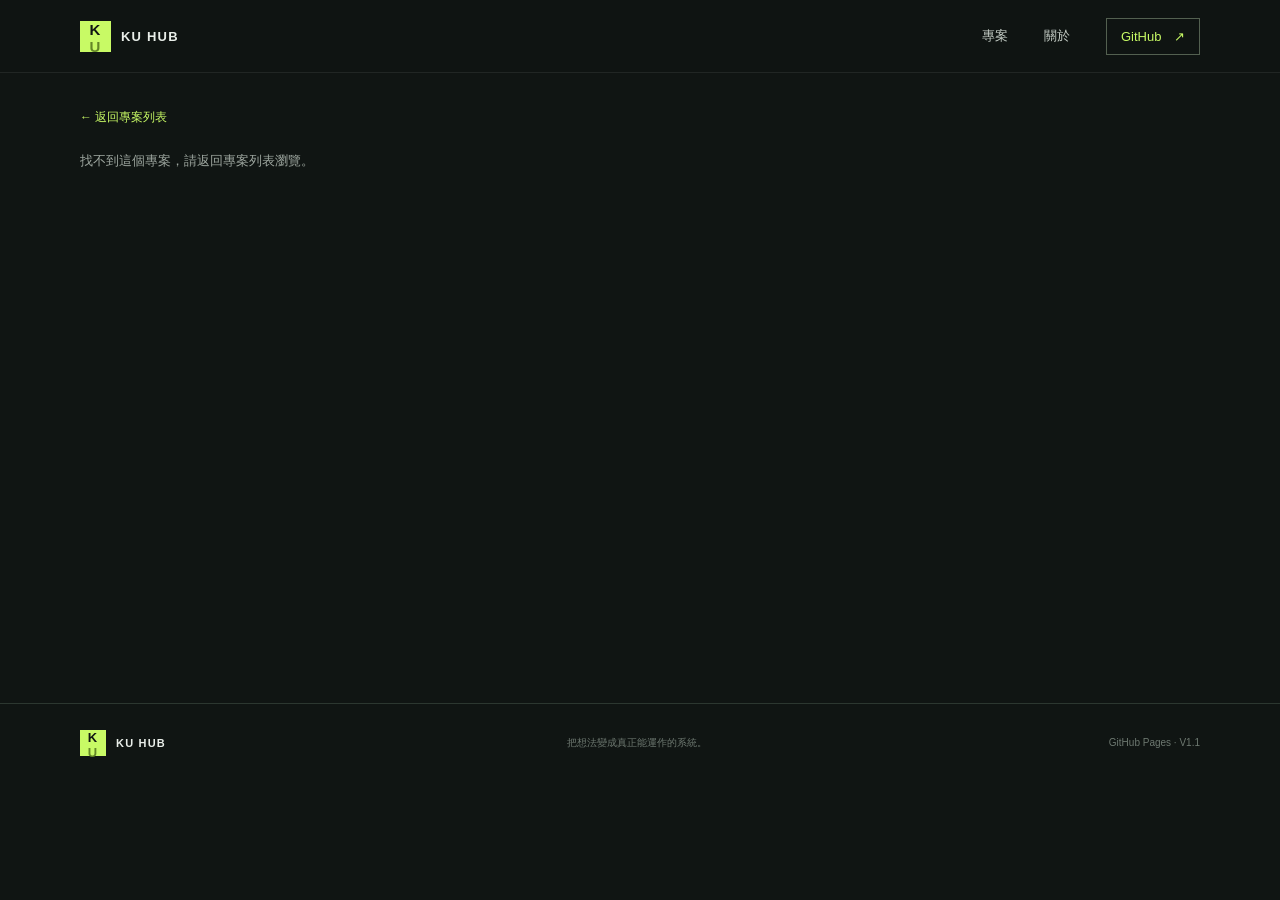
==== project.html @ f78fb747 "feat: KU-HUB V1.1 dynamic project portfolio Co-authored-by: Copilot <223556219+Copilot@users.noreply" ====
<!doctype html>
<html lang="zh-Hant">
  <head>
    <meta charset="utf-8">
    <meta name="viewport" content="width=device-width, initial-scale=1">
    <meta name="theme-color" content="#101513">
    <meta name="description" content="KU HUB 專案詳細介紹。">
    <meta property="og:type" content="website">
    <meta property="og:site_name" content="KU HUB">
    <meta property="og:title" content="專案介紹 — KU HUB">
    <meta property="og:description" content="KU HUB 專案詳細介紹。">
    <link rel="icon" href="./assets/icons/favicon.svg" type="image/svg+xml">
    <link rel="stylesheet" href="./style.css">
    <script src="./script.js" defer></script>
    <script type="module" src="./js/project-detail.js"></script>
    <title>專案介紹 — KU HUB</title>
  </head>
  <body>
    <a class="skip-link" href="#main">跳至主要內容</a>
    <header class="site-header">
      <div class="header-inner">
        <a class="brand" href="./" aria-label="KU HUB 首頁"><span class="brand-mark">K<span>U</span></span><span class="brand-name">KU HUB</span></a>
        <button class="menu-toggle" type="button" aria-label="開啟導覽選單" aria-expanded="false" aria-controls="site-nav"><span></span><span></span></button>
        <nav class="site-nav" id="site-nav" aria-label="主要導覽"><a href="./index.html#projects">專案</a><a href="./index.html#about">關於</a><a class="nav-contact" href="https://github.com/qsc556633123321-stack" target="_blank" rel="noopener noreferrer">GitHub <span aria-hidden="true">↗</span></a></nav>
      </div>
    </header>
    <main id="main" class="page-shell detail-main">
      <a class="detail-back" href="./index.html#projects">← 返回專案列表</a>
      <p class="load-state" id="detail-load-state" role="status" aria-live="polite">正在載入專案資料…</p>
      <article class="project-detail" id="project-detail" hidden></article>
    </main>
    <footer class="site-footer"><div class="page-shell footer-inner"><a class="brand" href="./"><span class="brand-mark">K<span>U</span></span><span class="brand-name">KU HUB</span></a><p>把想法變成真正能運作的系統。</p><span class="footer-copy">GitHub Pages · V1.1</span></div></footer>
  </body>
</html>
---- style.css ----
:root {
  color-scheme: dark;
  --ink: #e9eee9;
  --muted: #9da69f;
  --quiet: #6d7870;
  --base: #101513;
  --surface: #151c18;
  --line: #2c3730;
  --lime: #c8fa65;
  --coral: #ff765e;
  --mono: 'DM Mono', 'SFMono-Regular', Consolas, monospace;
  --display: 'Space Grotesk', 'Trebuchet MS', sans-serif;
}

* { box-sizing: border-box; }
html { scroll-behavior: smooth; scroll-padding-top: 84px; }
body { margin: 0; background: var(--base); color: var(--ink); font-family: var(--display); -webkit-font-smoothing: antialiased; }
a { color: inherit; text-decoration: none; }
button { font: inherit; }
.page-shell, .header-inner { width: min(1120px, calc(100% - 64px)); margin-inline: auto; }
.skip-link { position: absolute; z-index: 20; top: 10px; left: 10px; padding: 10px 14px; transform: translateY(-160%); background: var(--lime); color: var(--base); }
.skip-link:focus { transform: translateY(0); }
.site-header { position: sticky; z-index: 10; top: 0; border-bottom: 1px solid rgb(233 238 233 / 8%); background: rgb(16 21 19 / 92%); backdrop-filter: blur(16px); }
.header-inner { min-height: 72px; display: flex; align-items: center; justify-content: space-between; }
.brand { display: inline-flex; align-items: center; gap: 10px; }
.brand-mark { width: 31px; height: 31px; display: grid; place-items: center; background: var(--lime); color: var(--base); font-size: 15px; font-weight: 700; letter-spacing: 1.2px; }
.brand-mark span { color: #638627; }
.brand-name { font-size: 13px; font-weight: 700; letter-spacing: 1.2px; }
.site-nav { display: flex; align-items: center; gap: 36px; color: #c5cdc6; font-size: 13px; }
.site-nav a { transition: color .2s ease; }
.site-nav a:hover, .site-nav a:focus-visible { color: var(--lime); }
.site-nav .nav-contact { padding: 10px 14px; border: 1px solid #536050; color: var(--lime); }
.nav-contact span { margin-left: 9px; }
.menu-toggle { display: none; }
.hero { position: relative; min-height: 615px; display: grid; grid-template-columns: 1fr .9fr; align-items: center; padding-top: 45px; padding-bottom: 68px; }
.hero-copy { position: relative; z-index: 1; padding-bottom: 23px; animation: rise-in .7s ease both; }
.eyebrow { margin: 0; color: var(--lime); font: 10px/1.5 var(--mono); letter-spacing: 1.1px; }
.status-dot { display: inline-block; width: 7px; height: 7px; margin-right: 8px; border-radius: 50%; background: var(--lime); box-shadow: 0 0 12px rgb(200 250 101 / 55%); }
h1, h2, h3, p { margin-top: 0; }
.hero h1 { margin: 27px 0 18px; font-size: clamp(56px, 7.2vw, 88px); line-height: .98; letter-spacing: 0; font-weight: 600; }
.hero h1 span { color: var(--lime); }
.hero-description { max-width: 430px; margin-bottom: 27px; color: #aab4ac; font-size: 15px; line-height: 1.9; }
.hero-actions { display: flex; align-items: center; gap: 25px; }
.button { min-height: 45px; display: inline-flex; align-items: center; justify-content: center; gap: 24px; padding: 0 17px; font-size: 13px; font-weight: 600; }
.button-primary { background: var(--lime); color: #182014; transition: background .2s ease, transform .2s ease; }
.button-primary:hover { transform: translateY(-2px); background: #d7ff8c; }
.text-link { display: inline-flex; align-items: center; gap: 13px; color: var(--ink); font-size: 13px; }
.text-link span, .contact-link span { color: var(--lime); }
.hero-meta { position: absolute; bottom: -52px; left: 0; display: flex; align-items: center; gap: 12px; color: var(--quiet); font: 9px var(--mono); }
.hero-meta strong { color: #bec7bf; font-weight: 400; }
.meta-line { width: 28px; height: 1px; background: var(--line); }
.hero-art { position: relative; width: min(100%, 470px); aspect-ratio: 1.06; justify-self: end; overflow: hidden; background: radial-gradient(ellipse at 52% 47%, #28382b 0, #18221b 31%, #131a16 66%, #111714 100%); animation: rise-in .8s .12s ease both; }
.art-grid { position: absolute; inset: 0; opacity: .42; background-image: linear-gradient(rgb(233 238 233 / 7%) 1px, transparent 1px), linear-gradient(90deg, rgb(233 238 233 / 7%) 1px, transparent 1px); background-size: 32px 32px; mask-image: radial-gradient(ellipse, #000 14%, transparent 76%); }
.orbit { position: absolute; border: 1px solid rgb(200 250 101 / 27%); border-radius: 50%; top: 50%; left: 50%; transform: translate(-50%, -50%) rotate(-24deg); }
.orbit-one { width: 72%; height: 43%; }
.orbit-two { width: 45%; height: 80%; transform: translate(-50%, -50%) rotate(32deg); border-color: rgb(255 118 94 / 25%); }
.art-core { position: absolute; top: 50%; left: 50%; width: 168px; height: 168px; display: grid; place-items: center; transform: translate(-50%, -50%); border: 1px solid rgb(200 250 101 / 52%); border-radius: 50%; background: radial-gradient(circle, #283927 0, #172018 67%); box-shadow: 0 0 60px rgb(200 250 101 / 9%), inset 0 0 32px rgb(200 250 101 / 8%); }
.core-ring { position: absolute; inset: 9px; border: 1px dashed rgb(200 250 101 / 40%); border-radius: 50%; animation: rotate 30s linear infinite; }
.core-word { position: relative; font-size: 34px; line-height: .79; font-weight: 700; text-align: center; }
.core-word i { color: var(--lime); font-size: 23px; font-style: normal; }
.core-index { position: absolute; bottom: 25px; color: #95a08e; font: 8px var(--mono); }
.art-label { position: absolute; z-index: 1; left: 21px; right: 21px; display: flex; justify-content: space-between; color: #9aa79b; font: 8px var(--mono); letter-spacing: .8px; }
.label-top { top: 20px; }.label-bottom { bottom: 20px; }.label-bottom span:last-child { color: var(--lime); }
.art-cross { position: absolute; color: var(--lime); font: 18px var(--mono); }
.cross-one { top: 27%; left: 22%; }.cross-two { right: 18%; bottom: 28%; color: var(--coral); }
.art-coordinate { position: absolute; right: 20px; top: 42%; color: #7d8b7e; font: 8px/1.7 var(--mono); text-align: right; }
.scroll-cue { position: absolute; bottom: 0; left: 0; display: flex; align-items: center; gap: 12px; color: var(--quiet); font: 9px var(--mono); }
.scroll-cue span { width: 25px; height: 1px; background: var(--lime); }
.projects-section { padding: 87px 0 100px; border-top: 1px solid var(--line); background: #131916; }
.section-heading { display: flex; justify-content: space-between; align-items: end; margin-bottom: 35px; }
.section-heading h2, .skills-heading h2 { margin: 13px 0 0; font-size: 43px; line-height: 1.1; font-weight: 500; }
.heading-period { color: var(--lime); }
.section-note { margin: 0 0 3px; color: var(--muted); font-size: 12px; line-height: 1.8; }
.filter-bar { display: flex; gap: 7px; margin-bottom: 28px; padding-bottom: 15px; border-bottom: 1px solid var(--line); overflow-x: auto; scrollbar-width: none; }
.filter-bar::-webkit-scrollbar { display: none; }
.filter-button { flex: 0 0 auto; display: inline-flex; align-items: center; gap: 11px; min-height: 34px; padding: 0 12px; border: 1px solid transparent; background: transparent; color: #9ca79e; cursor: pointer; font-size: 11px; transition: color .2s, border-color .2s, background .2s; }
.filter-button span { color: #657168; font: 9px var(--mono); }
.filter-button:hover, .filter-button.is-active { border-color: #506048; color: var(--lime); background: #1b251c; }
.filter-button.is-active span { color: var(--lime); }
.project-grid { display: grid; grid-template-columns: repeat(2, minmax(0, 1fr)); gap: 43px 24px; }
.project-card { min-width: 0; animation: rise-in .4s ease both; }
.project-card[hidden] { display: none; }
.project-visual { position: relative; height: auto; aspect-ratio: 1.85; display: block; overflow: hidden; border: 1px solid rgb(233 238 233 / 8%); transition: border-color .2s ease; }
.project-visual:hover { border-color: rgb(200 250 101 / 55%); }
.visual-kicker, .visual-index { position: absolute; z-index: 2; color: rgb(233 238 233 / 56%); font: 8px var(--mono); letter-spacing: .8px; }
.visual-kicker { top: 17px; left: 18px; }.visual-index { right: 17px; bottom: 15px; }
.visual-event { background: radial-gradient(ellipse at 70% 50%, #3b3028, #201e1a 72%); }
.event-window { position: absolute; top: 50%; left: 50%; width: 66%; transform: translate(-50%, -46%); padding: 13px 16px; border: 1px solid #5b5147; background: rgb(26 26 23 / 82%); box-shadow: 0 13px 34px #0e100f80; }
.window-top { display: flex; align-items: center; gap: 5px; padding-bottom: 11px; border-bottom: 1px solid #514a40; }
.window-top i { width: 5px; height: 5px; border-radius: 50%; background: #ff765e; }.window-top i:nth-child(2) { background: #f3c66e; }.window-top i:nth-child(3) { background: #9ac76d; }.window-top b { margin-left: auto; color: #a39d90; font: 7px var(--mono); }
.event-row { display: flex; align-items: center; gap: 11px; padding: 12px 0 7px; color: #f0eee7; font: 8px var(--mono); }
.event-row > b { color: var(--coral); font-size: 17px; }.event-row small { display: block; margin-top: 4px; color: #969286; font: 7px var(--mono); }.event-row > i { margin-left: auto; color: var(--lime); font-style: normal; }.event-row.muted { opacity: .56; }
.visual-ai { background: radial-gradient(ellipse at 48% 48%, #273b32, #18231e 67%); }
.ai-orb { position: absolute; top: 50%; left: 50%; width: 105px; height: 105px; display: grid; place-items: center; transform: translate(-50%, -50%); border-radius: 50%; background: radial-gradient(circle at 35% 30%, #e1ff9d 0, #93c94f 18%, #526f38 43%, #263427 68%, #1a211c 72%); box-shadow: 0 0 45px #a4d75a33; }
.ai-orb i { position: absolute; inset: -14px; border: 1px solid #c8fa6540; border-radius: 50%; transform: rotateX(68deg); }.ai-orb i:nth-child(2) { transform: rotateY(68deg); }.ai-orb i:nth-child(3) { inset: -25px; transform: rotateX(70deg) rotateZ(52deg); }
.ai-orb b { color: #172019; font-size: 21px; }.ai-caption { position: absolute; right: 11%; bottom: 24%; color: #c0d0bd; font: 8px/1.7 var(--mono); letter-spacing: 1px; }
.visual-game { background: radial-gradient(ellipse at 50% 50%, #25363b, #172124 72%); }
.game-board { position: absolute; top: 50%; left: 50%; width: 118px; height: 118px; display: grid; grid-template-columns: repeat(4, 1fr); gap: 5px; padding: 8px; transform: translate(-50%, -50%) rotate(-7deg); border: 1px solid #52666a; background: #172426; box-shadow: 0 14px 40px #0d1416a6; }
.game-board i { background: #263638; }.game-board i:nth-child(2), .game-board i:nth-child(5), .game-board i:nth-child(10) { background: #b6e970; }.game-board i:nth-child(6) { background: #f28a69; }.game-board i:nth-child(11) { background: #699995; }
.game-score { position: absolute; top: 35%; right: 18%; color: #849996; font: 7px var(--mono); }.game-score b { display: block; margin-top: 5px; color: #ddedcf; font-size: 12px; font-weight: 400; }
.visual-web { background: radial-gradient(ellipse at 45% 45%, #46322b, #221e1a 70%); }
.web-window { position: absolute; top: 51%; left: 50%; width: 61%; height: 57%; display: flex; transform: translate(-50%, -50%); border: 1px solid #766152; background: #1b1d19; box-shadow: 0 16px 38px #0d100e99; }
.web-side { width: 24%; display: flex; flex-direction: column; gap: 11px; padding: 13px 9px; border-right: 1px solid #494438; }.web-side b { margin-bottom: 5px; color: var(--lime); font-size: 11px; }.web-side i { width: 70%; height: 2px; background: #656057; }.web-content { display: flex; flex: 1; flex-direction: column; justify-content: center; padding: 13px 16px; }.web-content small { margin-bottom: 9px; color: #d39a71; font: 6px var(--mono); letter-spacing: .8px; }.web-content b { color: #f2e7db; font-size: clamp(12px, 2vw, 20px); line-height: 1.05; font-weight: 500; }.web-content i { width: 38px; height: 3px; margin-top: 11px; background: var(--coral); }
.project-info { padding: 16px 2px 0; }.project-title-line { display: flex; align-items: center; justify-content: space-between; }.project-category { margin: 0 0 5px; color: var(--quiet); font: 8px var(--mono); letter-spacing: .8px; }.project-title-line h3 { margin: 0; font-size: 20px; font-weight: 500; }.project-arrow { width: 30px; height: 30px; display: grid; place-items: center; border: 1px solid #39443c; color: var(--lime); transition: background .2s, color .2s; }.project-arrow:hover { background: var(--lime); color: var(--base); }.project-description { max-width: 430px; margin: 11px 0 13px; color: #9da79f; font-size: 12px; line-height: 1.8; }.tag-list { display: flex; flex-wrap: wrap; gap: 6px; }.tag-list span { padding: 5px 8px; border: 1px solid #303a33; color: #aeb8af; font: 8px var(--mono); }
.filter-empty { margin: 30px 0 0; color: var(--muted); font-size: 13px; }
.about-section { display: grid; grid-template-columns: .8fr 1.2fr; gap: 11%; padding-top: 110px; padding-bottom: 110px; }
.about-index { position: relative; min-height: 275px; }.about-index > span { display: block; margin-top: 35px; color: #dae2d9; font-size: 19px; line-height: 1.6; }.about-stamp { position: absolute; right: 6px; bottom: 8px; width: 100px; height: 100px; display: grid; place-content: center; border: 1px solid #536050; border-radius: 50%; color: #a9b49f; font: 8px/1.5 var(--mono); text-align: center; transform: rotate(-12deg); }.about-stamp span { display: block; margin-top: 3px; color: var(--coral); font-size: 17px; }
.about-copy h2 { margin: 0 0 20px; font-size: 34px; font-weight: 500; }.about-lead { margin-bottom: 14px; color: var(--lime); font-size: 18px; }.about-description { max-width: 530px; margin-bottom: 24px; color: #a5afa7; font-size: 13px; line-height: 2; }.about-copy .text-link { padding-bottom: 5px; border-bottom: 1px solid #58634f; }
.skills-section { padding: 76px 0 82px; border-block: 1px solid var(--line); background: #151c18; }.skills-inner { display: grid; grid-template-columns: .8fr 1.2fr; gap: 11%; }.skills-heading h2 { max-width: 270px; margin-bottom: 15px; font-size: 35px; }.skills-heading > p:last-child { color: var(--muted); font-size: 12px; }.skill-group { display: grid; grid-template-columns: 42px 1fr; gap: 16px; padding: 17px 0; border-bottom: 1px solid var(--line); }.skill-group:first-child { padding-top: 0; }.skill-group:last-child { border-bottom: 0; padding-bottom: 0; }.skill-number { padding-top: 4px; color: var(--coral); font: 10px var(--mono); }.skill-group h3 { margin: 0 0 8px; font-size: 14px; font-weight: 500; }.skill-group p { margin: 0; color: #9da79f; font-size: 11px; line-height: 1.8; }.skill-group p span { color: #68746a; }
.contact-section { padding-top: 90px; padding-bottom: 93px; }.contact-row { display: flex; align-items: end; justify-content: space-between; padding-top: 22px; }.contact-row h2 { margin: 0; font-size: clamp(38px, 6vw, 66px); line-height: 1.1; font-weight: 500; }.contact-row h2 span { color: var(--lime); }.contact-link { min-width: 112px; display: flex; align-items: center; justify-content: space-between; padding: 12px 0; border-bottom: 1px solid #637053; font-size: 13px; }
.site-footer { border-top: 1px solid var(--line); }.footer-inner { min-height: 77px; display: flex; align-items: center; justify-content: space-between; }.footer-inner p, .footer-copy { margin: 0; color: var(--quiet); font-size: 10px; }.footer-inner .brand-mark { width: 26px; height: 26px; font-size: 13px; }.footer-inner .brand-name { font-size: 11px; }
.reduced-motion *, .reduced-motion *::before, .reduced-motion *::after { scroll-behavior: auto !important; animation-duration: .01ms !important; animation-iteration-count: 1 !important; transition-duration: .01ms !important; }
@keyframes rise-in { from { opacity: 0; transform: translateY(12px); } to { opacity: 1; transform: translateY(0); } }
@keyframes rotate { to { transform: rotate(336deg); } }

@media (max-width: 760px) {
  .page-shell, .header-inner { width: min(100% - 40px, 560px); }
  .header-inner { min-height: 64px; }.menu-toggle { width: 40px; height: 40px; display: grid; align-content: center; justify-items: center; gap: 6px; border: 1px solid var(--line); background: transparent; color: var(--ink); cursor: pointer; }.menu-toggle span { width: 17px; height: 1px; background: var(--lime); transition: transform .2s ease; }.menu-toggle[aria-expanded="true"] span:first-child { transform: translateY(3.5px) rotate(45deg); }.menu-toggle[aria-expanded="true"] span:last-child { transform: translateY(-3.5px) rotate(-45deg); }
  .site-nav { position: absolute; top: 63px; right: 0; left: 0; display: none; flex-direction: column; align-items: stretch; gap: 0; padding: 10px 20px 19px; border-bottom: 1px solid var(--line); background: #101513; }.site-nav.is-open { display: flex; }.site-nav a { padding: 13px 0; border-bottom: 1px solid #28322b; }.site-nav .nav-contact { margin-top: 10px; padding: 12px; border: 1px solid #536050; text-align: center; }
  .hero { min-height: auto; grid-template-columns: 1fr; padding-top: 62px; padding-bottom: 55px; }.hero-copy { padding-bottom: 0; }.hero h1 { margin-top: 22px; font-size: clamp(54px, 13vw, 76px); }.hero-description { max-width: 470px; font-size: 14px; }.hero-meta { position: static; flex-wrap: wrap; margin-top: 28px; font-size: 8px; }.hero-art { width: min(100%, 420px); margin: 42px auto 0; justify-self: center; }.art-core { width: 145px; height: 145px; }.scroll-cue { position: static; margin-top: 28px; }
  .projects-section { padding: 68px 0 76px; }.section-heading { align-items: start; gap: 18px; }.section-heading h2 { font-size: 36px; }.section-note { padding-top: 10px; font-size: 10px; }.filter-bar { margin-right: -20px; }.project-grid { gap: 34px 16px; }.project-visual { aspect-ratio: 1.35; }.project-title-line h3 { font-size: 17px; }.project-description { font-size: 11px; }.tag-list { gap: 4px; }.tag-list span { padding: 5px 6px; font-size: 7px; }
  .about-section { grid-template-columns: 1fr; gap: 33px; padding-top: 76px; padding-bottom: 78px; }.about-index { min-height: 136px; }.about-index > span { margin-top: 22px; font-size: 16px; }.about-stamp { right: 9%; bottom: 0; width: 82px; height: 82px; }.about-copy h2 { font-size: 29px; }.about-lead { font-size: 16px; }
  .skills-section { padding: 64px 0; }.skills-inner { grid-template-columns: 1fr; gap: 28px; }.skills-heading h2 { max-width: none; font-size: 30px; }.skill-group p { font-size: 10px; }.contact-section { padding-top: 68px; padding-bottom: 72px; }.contact-row h2 { font-size: clamp(40px, 9vw, 56px); }.contact-link { min-width: 86px; font-size: 12px; }.footer-inner { min-height: 70px; gap: 12px; }.footer-inner p { display: none; }.footer-copy { font-size: 9px; }
}
@media (max-width: 430px) {
  .page-shell, .header-inner { width: calc(100% - 36px); }.hero-meta { gap: 8px; }.hero-meta strong { font-size: 7px; }.meta-line { width: 14px; }.section-note { max-width: 125px; }.project-grid { grid-template-columns: 1fr; gap: 31px; }.project-visual { aspect-ratio: 1.65; }.project-description { font-size: 12px; }.tag-list span { padding-inline: 8px; font-size: 8px; }.contact-row { align-items: start; flex-direction: column; gap: 23px; }.contact-row h2 { font-size: 46px; }
}
@media (prefers-reduced-motion: reduce) { html { scroll-behavior: auto; } *, *::before, *::after { animation-duration: .01ms !important; animation-iteration-count: 1 !important; scroll-behavior: auto !important; transition-duration: .01ms !important; } }

.visually-hidden { position: absolute; width: 1px; height: 1px; padding: 0; margin: -1px; overflow: hidden; clip: rect(0, 0, 0, 0); white-space: nowrap; border: 0; }
.hero h1 { max-width: 650px; font-size: clamp(42px, 5.4vw, 68px); line-height: 1.12; }
.hero h1 span { display: inline-block; font-size: .79em; }
.hero-meta a { color: var(--lime); }
.stats-section { display: grid; grid-template-columns: repeat(3, 1fr); gap: 20px; padding-top: 20px; padding-bottom: 42px; }
.stat-item { display: flex; align-items: baseline; gap: 10px; padding: 16px 0; border-top: 1px solid var(--line); }
.stat-item strong { color: var(--lime); font: 24px var(--mono); }
.stat-item span { color: var(--muted); font-size: 12px; }
.featured-section { margin: 0 0 38px; }
.subsection-heading { display: flex; align-items: baseline; justify-content: space-between; margin-bottom: 18px; }
.subsection-heading h3 { margin: 0; font-size: 21px; font-weight: 500; }
.subsection-heading > span { color: var(--quiet); font: 9px var(--mono); letter-spacing: 1px; }
.featured-grid { grid-template-columns: repeat(3, minmax(0, 1fr)); gap: 18px; }
.featured-grid .project-visual { aspect-ratio: 1.55; }
.project-controls { display: grid; grid-template-columns: minmax(220px, 1fr) minmax(140px, 190px) minmax(130px, 170px); gap: 10px; margin-bottom: 15px; }
.search-control input, .select-control select { width: 100%; min-height: 42px; padding: 0 13px; border: 1px solid var(--line); border-radius: 0; background: #101513; color: var(--ink); font: 12px var(--display); }
.search-control input::placeholder { color: var(--quiet); }
.search-control input:focus-visible, .select-control select:focus-visible { outline: 2px solid var(--lime); outline-offset: 2px; }
.select-control select { cursor: pointer; }
.filter-bar { margin-bottom: 12px; }
.project-results-count { min-height: 18px; margin: 0 0 18px; color: var(--muted); font: 10px var(--mono); }
.load-state:empty { display: none; }
.load-state { margin: 0 0 18px; color: var(--muted); font-size: 13px; }
.filter-empty { padding: 22px 0; }
.project-card { transition: transform .2s ease; }
.project-card:hover { transform: translateY(-4px); }
.project-visual { background: radial-gradient(ellipse at 50% 45%, #2b3c2d, #171e19 72%); }
.project-visual img, .detail-visual img { position: absolute; z-index: 1; inset: 0; width: 100%; height: 100%; object-fit: cover; }
.visual-fallback { position: absolute; top: 50%; left: 50%; display: grid; width: 108px; height: 108px; place-items: center; transform: translate(-50%, -50%); border: 1px solid rgb(200 250 101 / 48%); border-radius: 50%; background: radial-gradient(circle, #293a2b 0, #162019 72%); box-shadow: 0 0 55px rgb(200 250 101 / 12%); color: var(--lime); font-size: 33px; font-weight: 600; }
.project-visual img ~ .visual-kicker, .project-visual img ~ .visual-index { z-index: 2; }
.project-meta { display: flex; flex-wrap: wrap; align-items: center; gap: 8px; margin-top: 13px; }
.status-badge, .project-version, .project-date { display: inline-flex; align-items: center; min-height: 23px; padding: 3px 7px; border: 1px solid #354037; color: #b7c1b8; font: 9px var(--mono); }
.status-badge[data-status="開發中"] { border-color: #5e7545; color: var(--lime); }
.status-badge[data-status="測試中"] { border-color: #66573b; color: #f0ca7c; }
.status-badge[data-status="已完成"] { border-color: #42644b; color: #a4d5a5; }
.status-badge[data-status="暫停開發"] { border-color: #674a43; color: #e6a18f; }
.status-badge[data-status="資料待補"] { color: #a0aaa2; }
.project-date { border-color: transparent; padding-left: 0; color: var(--quiet); }
.project-actions { display: flex; flex-wrap: wrap; gap: 8px; margin-top: 15px; }
.project-action { display: inline-flex; min-height: 32px; align-items: center; padding: 0 10px; border: 1px solid #42503f; color: var(--lime); font-size: 10px; transition: background .2s, color .2s; }
.project-action:hover, .project-action:focus-visible { background: var(--lime); color: var(--base); }
.link-pending, .tag-pending { color: var(--quiet) !important; font-size: 10px !important; }
.project-visual:hover { transform: translateY(-1px); }
.detail-main { min-height: 70vh; padding-top: 34px; padding-bottom: 90px; }
.detail-back { display: inline-flex; margin-bottom: 26px; color: var(--lime); font-size: 12px; }
.project-detail[hidden] { display: none; }
.detail-heading { max-width: 780px; margin-bottom: 28px; }
.detail-title { margin: 12px 0; font-size: clamp(40px, 7vw, 66px); font-weight: 500; }
.detail-summary { max-width: 680px; margin: 0; color: var(--muted); font-size: 15px; line-height: 1.9; }
.detail-visual { position: relative; min-height: 260px; aspect-ratio: 2.3; overflow: hidden; border: 1px solid var(--line); background: radial-gradient(ellipse at 50% 45%, #2b3c2d, #171e19 72%); }
.detail-visual .visual-fallback { width: 145px; height: 145px; font-size: 46px; }
.detail-body { display: grid; grid-template-columns: minmax(0, 1.35fr) minmax(250px, .65fr); gap: 60px; padding-top: 38px; }
.detail-body h2 { margin: 0 0 14px; font-size: 18px; font-weight: 500; }
.detail-description p { color: #a5afa7; font-size: 13px; line-height: 2; white-space: pre-line; }
.detail-info { padding: 20px; border: 1px solid var(--line); background: #131916; }
.detail-facts { display: grid; grid-template-columns: auto 1fr; gap: 11px 16px; margin: 0 0 24px; font-size: 11px; }
.detail-facts dt { color: var(--quiet); }
.detail-facts dd { margin: 0; color: var(--ink); }
.detail-subheading { margin-top: 22px !important; font-size: 14px !important; }
.detail-actions { display: flex; flex-wrap: wrap; gap: 10px; margin-top: 22px; }
.detail-actions .button { min-height: 38px; gap: 8px; font-size: 11px; }
.detail-actions .link-pending { flex-basis: 100%; margin: 0; }
.about-copy h2 .heading-period { color: var(--lime); }

@media (max-width: 760px) {
  .hero h1 { max-width: 580px; font-size: clamp(40px, 9.2vw, 60px); }
  .hero h1 span { font-size: .78em; }
  .stats-section { gap: 12px; padding-bottom: 28px; }
  .stat-item { flex-direction: column; gap: 4px; }
  .stat-item strong { font-size: 21px; }
  .featured-grid { grid-template-columns: repeat(2, minmax(0, 1fr)); }
  .project-controls { grid-template-columns: 1fr 1fr; }
  .search-control { grid-column: 1 / -1; }
  .detail-body { grid-template-columns: 1fr; gap: 20px; }
  .detail-visual { min-height: 200px; aspect-ratio: 1.65; }
}
@media (max-width: 430px) {
  .hero h1 { font-size: 40px; }
  .hero h1 span { font-size: .76em; }
  .stats-section { gap: 8px; }
  .stat-item span { font-size: 10px; }
  .featured-grid { grid-template-columns: 1fr; }
  .project-controls { grid-template-columns: 1fr; }
  .search-control { grid-column: auto; }
  .detail-main { padding-top: 24px; }
  .detail-visual { min-height: 170px; }
  .footer-inner p { display: none; }
}
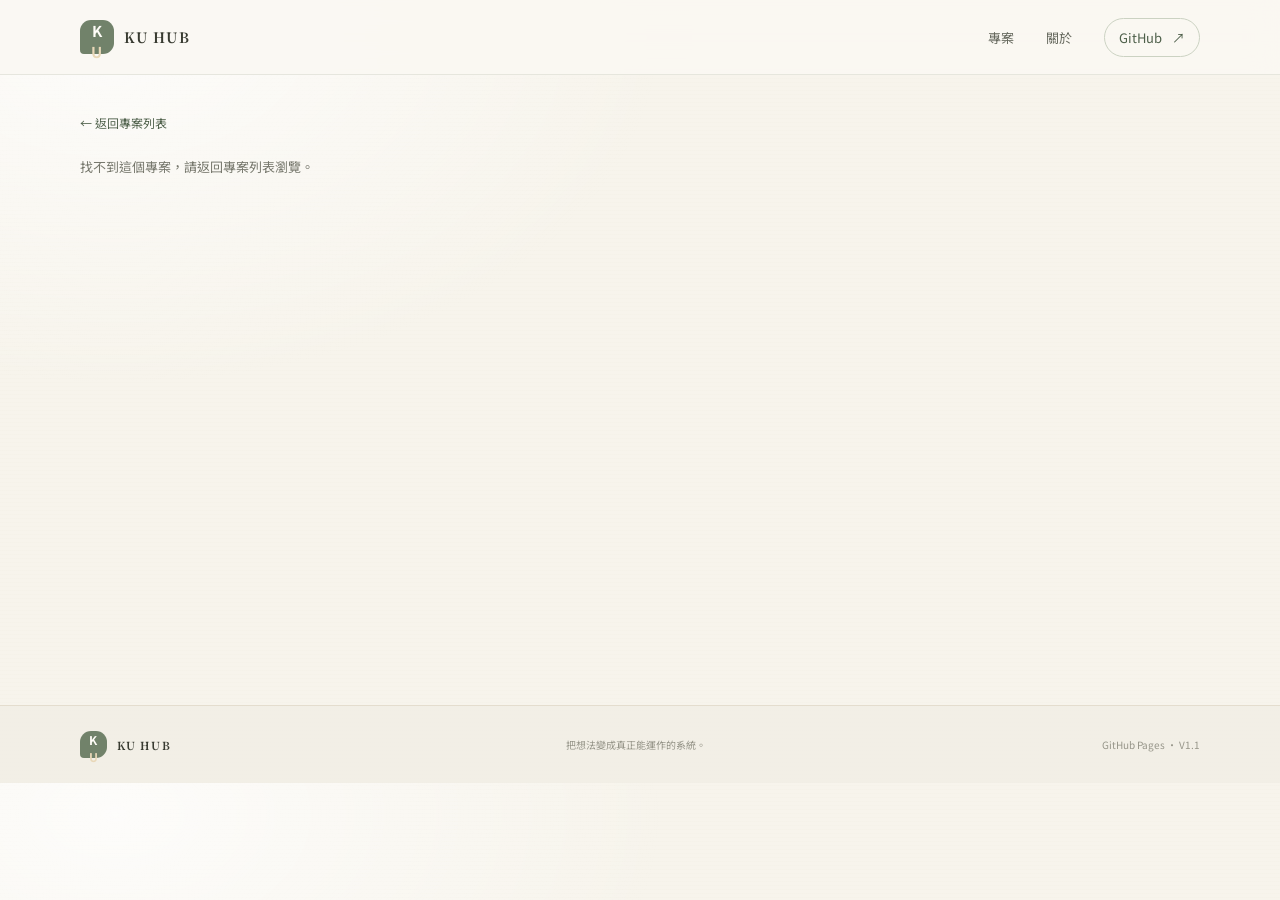
==== commit bd2cfa08: "完成溫馨鄉村風格與動畫" ====
--- a/project.html
+++ b/project.html
@@ -3,13 +3,16 @@
   <head>
     <meta charset="utf-8">
     <meta name="viewport" content="width=device-width, initial-scale=1">
-    <meta name="theme-color" content="#101513">
+    <meta name="theme-color" content="#f7f4ec">
     <meta name="description" content="KU HUB 專案詳細介紹。">
     <meta property="og:type" content="website">
     <meta property="og:site_name" content="KU HUB">
     <meta property="og:title" content="專案介紹 — KU HUB">
     <meta property="og:description" content="KU HUB 專案詳細介紹。">
     <link rel="icon" href="./assets/icons/favicon.svg" type="image/svg+xml">
+    <link rel="preconnect" href="https://fonts.googleapis.com">
+    <link rel="preconnect" href="https://fonts.gstatic.com" crossorigin>
+    <link href="https://fonts.googleapis.com/css2?family=DM+Mono:wght@400;500&family=Noto+Sans+TC:wght@400;500;600;700&family=Noto+Serif+TC:wght@400;500;600;700&display=swap" rel="stylesheet">
     <link rel="stylesheet" href="./style.css">
     <script src="./script.js" defer></script>
     <script type="module" src="./js/project-detail.js"></script>
--- a/style.css
+++ b/style.css
@@ -1,217 +1,225 @@
 :root {
-  color-scheme: dark;
-  --ink: #e9eee9;
-  --muted: #9da69f;
-  --quiet: #6d7870;
-  --base: #101513;
-  --surface: #151c18;
-  --line: #2c3730;
-  --lime: #c8fa65;
-  --coral: #ff765e;
+  color-scheme: light;
+  --ink: #383b31;
+  --muted: #77786d;
+  --quiet: #969589;
+  --base: #f7f4ec;
+  --surface: #fffdf8;
+  --surface-warm: #f0ebdf;
+  --line: #e4ddce;
+  --sage: #71826a;
+  --sage-dark: #4e604a;
+  --sage-pale: #e7ece2;
+  --clay: #bd765b;
   --mono: 'DM Mono', 'SFMono-Regular', Consolas, monospace;
-  --display: 'Space Grotesk', 'Trebuchet MS', sans-serif;
+  --sans: 'Noto Sans TC', 'PingFang TC', 'Microsoft JhengHei', sans-serif;
+  --serif: 'Noto Serif TC', 'Songti TC', 'PMingLiU', Georgia, serif;
+  --shadow-soft: 0 12px 32px rgb(75 66 48 / 7%);
 }
 
 * { box-sizing: border-box; }
-html { scroll-behavior: smooth; scroll-padding-top: 84px; }
-body { margin: 0; background: var(--base); color: var(--ink); font-family: var(--display); -webkit-font-smoothing: antialiased; }
+html { scroll-behavior: smooth; scroll-padding-top: 88px; }
+body {
+  margin: 0;
+  background-color: var(--base);
+  background-image:
+    radial-gradient(ellipse at 9% 4%, rgb(255 255 255 / 78%), transparent 34rem),
+    repeating-linear-gradient(0deg, rgb(122 106 75 / 1.1%) 0, rgb(122 106 75 / 1.1%) 1px, transparent 1px, transparent 4px);
+  color: var(--ink);
+  font-family: var(--sans);
+  -webkit-font-smoothing: antialiased;
+  text-rendering: optimizeLegibility;
+}
 a { color: inherit; text-decoration: none; }
-button { font: inherit; }
+button, input, select { font: inherit; }
+button, select { color: inherit; }
+::selection { background: #dce5d5; color: var(--ink); }
 .page-shell, .header-inner { width: min(1120px, calc(100% - 64px)); margin-inline: auto; }
-.skip-link { position: absolute; z-index: 20; top: 10px; left: 10px; padding: 10px 14px; transform: translateY(-160%); background: var(--lime); color: var(--base); }
+.skip-link { position: absolute; z-index: 20; top: 10px; left: 10px; padding: 10px 14px; transform: translateY(-160%); border-radius: 6px; background: var(--sage-dark); color: #fffdf8; }
 .skip-link:focus { transform: translateY(0); }
-.site-header { position: sticky; z-index: 10; top: 0; border-bottom: 1px solid rgb(233 238 233 / 8%); background: rgb(16 21 19 / 92%); backdrop-filter: blur(16px); }
-.header-inner { min-height: 72px; display: flex; align-items: center; justify-content: space-between; }
+.site-header { position: sticky; z-index: 10; top: 0; border-bottom: 1px solid rgb(105 112 90 / 13%); background: rgb(250 248 242 / 92%); backdrop-filter: blur(14px); }
+.header-inner { min-height: 74px; display: flex; align-items: center; justify-content: space-between; }
 .brand { display: inline-flex; align-items: center; gap: 10px; }
-.brand-mark { width: 31px; height: 31px; display: grid; place-items: center; background: var(--lime); color: var(--base); font-size: 15px; font-weight: 700; letter-spacing: 1.2px; }
-.brand-mark span { color: #638627; }
-.brand-name { font-size: 13px; font-weight: 700; letter-spacing: 1.2px; }
-.site-nav { display: flex; align-items: center; gap: 36px; color: #c5cdc6; font-size: 13px; }
+.brand-mark { width: 34px; height: 34px; display: grid; place-items: center; border-radius: 11px 11px 11px 4px; background: var(--sage); color: #fffdf8; font-size: 15px; font-weight: 700; letter-spacing: 1px; }
+.brand-mark span { color: #e9d8b8; }
+.brand-name { font-family: var(--serif); font-size: 14px; font-weight: 700; letter-spacing: 1.1px; }
+.site-nav { display: flex; align-items: center; gap: 32px; color: #66695e; font-size: 13px; }
 .site-nav a { transition: color .2s ease; }
-.site-nav a:hover, .site-nav a:focus-visible { color: var(--lime); }
-.site-nav .nav-contact { padding: 10px 14px; border: 1px solid #536050; color: var(--lime); }
-.nav-contact span { margin-left: 9px; }
+.site-nav a:hover, .site-nav a:focus-visible { color: var(--sage-dark); }
+.site-nav .nav-contact { padding: 9px 14px; border: 1px solid #cbd2c2; border-radius: 999px; color: var(--sage-dark); }
+.nav-contact span { margin-left: 7px; }
 .menu-toggle { display: none; }
-.hero { position: relative; min-height: 615px; display: grid; grid-template-columns: 1fr .9fr; align-items: center; padding-top: 45px; padding-bottom: 68px; }
-.hero-copy { position: relative; z-index: 1; padding-bottom: 23px; animation: rise-in .7s ease both; }
-.eyebrow { margin: 0; color: var(--lime); font: 10px/1.5 var(--mono); letter-spacing: 1.1px; }
-.status-dot { display: inline-block; width: 7px; height: 7px; margin-right: 8px; border-radius: 50%; background: var(--lime); box-shadow: 0 0 12px rgb(200 250 101 / 55%); }
+.hero { position: relative; min-height: 570px; display: grid; grid-template-columns: 1fr .9fr; align-items: center; padding-top: 54px; padding-bottom: 72px; }
+.hero-copy { position: relative; z-index: 1; padding-bottom: 16px; }
+.eyebrow { margin: 0; color: var(--sage-dark); font: 10px/1.6 var(--mono); letter-spacing: 1px; }
+.status-dot { display: inline-block; width: 7px; height: 7px; margin-right: 8px; border-radius: 50%; background: #8d9c79; box-shadow: 0 0 0 4px rgb(141 156 121 / 13%); }
 h1, h2, h3, p { margin-top: 0; }
-.hero h1 { margin: 27px 0 18px; font-size: clamp(56px, 7.2vw, 88px); line-height: .98; letter-spacing: 0; font-weight: 600; }
-.hero h1 span { color: var(--lime); }
-.hero-description { max-width: 430px; margin-bottom: 27px; color: #aab4ac; font-size: 15px; line-height: 1.9; }
-.hero-actions { display: flex; align-items: center; gap: 25px; }
-.button { min-height: 45px; display: inline-flex; align-items: center; justify-content: center; gap: 24px; padding: 0 17px; font-size: 13px; font-weight: 600; }
-.button-primary { background: var(--lime); color: #182014; transition: background .2s ease, transform .2s ease; }
-.button-primary:hover { transform: translateY(-2px); background: #d7ff8c; }
-.text-link { display: inline-flex; align-items: center; gap: 13px; color: var(--ink); font-size: 13px; }
-.text-link span, .contact-link span { color: var(--lime); }
-.hero-meta { position: absolute; bottom: -52px; left: 0; display: flex; align-items: center; gap: 12px; color: var(--quiet); font: 9px var(--mono); }
-.hero-meta strong { color: #bec7bf; font-weight: 400; }
-.meta-line { width: 28px; height: 1px; background: var(--line); }
-.hero-art { position: relative; width: min(100%, 470px); aspect-ratio: 1.06; justify-self: end; overflow: hidden; background: radial-gradient(ellipse at 52% 47%, #28382b 0, #18221b 31%, #131a16 66%, #111714 100%); animation: rise-in .8s .12s ease both; }
-.art-grid { position: absolute; inset: 0; opacity: .42; background-image: linear-gradient(rgb(233 238 233 / 7%) 1px, transparent 1px), linear-gradient(90deg, rgb(233 238 233 / 7%) 1px, transparent 1px); background-size: 32px 32px; mask-image: radial-gradient(ellipse, #000 14%, transparent 76%); }
-.orbit { position: absolute; border: 1px solid rgb(200 250 101 / 27%); border-radius: 50%; top: 50%; left: 50%; transform: translate(-50%, -50%) rotate(-24deg); }
-.orbit-one { width: 72%; height: 43%; }
-.orbit-two { width: 45%; height: 80%; transform: translate(-50%, -50%) rotate(32deg); border-color: rgb(255 118 94 / 25%); }
-.art-core { position: absolute; top: 50%; left: 50%; width: 168px; height: 168px; display: grid; place-items: center; transform: translate(-50%, -50%); border: 1px solid rgb(200 250 101 / 52%); border-radius: 50%; background: radial-gradient(circle, #283927 0, #172018 67%); box-shadow: 0 0 60px rgb(200 250 101 / 9%), inset 0 0 32px rgb(200 250 101 / 8%); }
-.core-ring { position: absolute; inset: 9px; border: 1px dashed rgb(200 250 101 / 40%); border-radius: 50%; animation: rotate 30s linear infinite; }
-.core-word { position: relative; font-size: 34px; line-height: .79; font-weight: 700; text-align: center; }
-.core-word i { color: var(--lime); font-size: 23px; font-style: normal; }
-.core-index { position: absolute; bottom: 25px; color: #95a08e; font: 8px var(--mono); }
-.art-label { position: absolute; z-index: 1; left: 21px; right: 21px; display: flex; justify-content: space-between; color: #9aa79b; font: 8px var(--mono); letter-spacing: .8px; }
-.label-top { top: 20px; }.label-bottom { bottom: 20px; }.label-bottom span:last-child { color: var(--lime); }
-.art-cross { position: absolute; color: var(--lime); font: 18px var(--mono); }
-.cross-one { top: 27%; left: 22%; }.cross-two { right: 18%; bottom: 28%; color: var(--coral); }
-.art-coordinate { position: absolute; right: 20px; top: 42%; color: #7d8b7e; font: 8px/1.7 var(--mono); text-align: right; }
-.scroll-cue { position: absolute; bottom: 0; left: 0; display: flex; align-items: center; gap: 12px; color: var(--quiet); font: 9px var(--mono); }
-.scroll-cue span { width: 25px; height: 1px; background: var(--lime); }
-.projects-section { padding: 87px 0 100px; border-top: 1px solid var(--line); background: #131916; }
-.section-heading { display: flex; justify-content: space-between; align-items: end; margin-bottom: 35px; }
-.section-heading h2, .skills-heading h2 { margin: 13px 0 0; font-size: 43px; line-height: 1.1; font-weight: 500; }
-.heading-period { color: var(--lime); }
-.section-note { margin: 0 0 3px; color: var(--muted); font-size: 12px; line-height: 1.8; }
-.filter-bar { display: flex; gap: 7px; margin-bottom: 28px; padding-bottom: 15px; border-bottom: 1px solid var(--line); overflow-x: auto; scrollbar-width: none; }
-.filter-bar::-webkit-scrollbar { display: none; }
-.filter-button { flex: 0 0 auto; display: inline-flex; align-items: center; gap: 11px; min-height: 34px; padding: 0 12px; border: 1px solid transparent; background: transparent; color: #9ca79e; cursor: pointer; font-size: 11px; transition: color .2s, border-color .2s, background .2s; }
-.filter-button span { color: #657168; font: 9px var(--mono); }
-.filter-button:hover, .filter-button.is-active { border-color: #506048; color: var(--lime); background: #1b251c; }
-.filter-button.is-active span { color: var(--lime); }
-.project-grid { display: grid; grid-template-columns: repeat(2, minmax(0, 1fr)); gap: 43px 24px; }
-.project-card { min-width: 0; animation: rise-in .4s ease both; }
-.project-card[hidden] { display: none; }
-.project-visual { position: relative; height: auto; aspect-ratio: 1.85; display: block; overflow: hidden; border: 1px solid rgb(233 238 233 / 8%); transition: border-color .2s ease; }
-.project-visual:hover { border-color: rgb(200 250 101 / 55%); }
-.visual-kicker, .visual-index { position: absolute; z-index: 2; color: rgb(233 238 233 / 56%); font: 8px var(--mono); letter-spacing: .8px; }
-.visual-kicker { top: 17px; left: 18px; }.visual-index { right: 17px; bottom: 15px; }
-.visual-event { background: radial-gradient(ellipse at 70% 50%, #3b3028, #201e1a 72%); }
-.event-window { position: absolute; top: 50%; left: 50%; width: 66%; transform: translate(-50%, -46%); padding: 13px 16px; border: 1px solid #5b5147; background: rgb(26 26 23 / 82%); box-shadow: 0 13px 34px #0e100f80; }
-.window-top { display: flex; align-items: center; gap: 5px; padding-bottom: 11px; border-bottom: 1px solid #514a40; }
-.window-top i { width: 5px; height: 5px; border-radius: 50%; background: #ff765e; }.window-top i:nth-child(2) { background: #f3c66e; }.window-top i:nth-child(3) { background: #9ac76d; }.window-top b { margin-left: auto; color: #a39d90; font: 7px var(--mono); }
-.event-row { display: flex; align-items: center; gap: 11px; padding: 12px 0 7px; color: #f0eee7; font: 8px var(--mono); }
-.event-row > b { color: var(--coral); font-size: 17px; }.event-row small { display: block; margin-top: 4px; color: #969286; font: 7px var(--mono); }.event-row > i { margin-left: auto; color: var(--lime); font-style: normal; }.event-row.muted { opacity: .56; }
-.visual-ai { background: radial-gradient(ellipse at 48% 48%, #273b32, #18231e 67%); }
-.ai-orb { position: absolute; top: 50%; left: 50%; width: 105px; height: 105px; display: grid; place-items: center; transform: translate(-50%, -50%); border-radius: 50%; background: radial-gradient(circle at 35% 30%, #e1ff9d 0, #93c94f 18%, #526f38 43%, #263427 68%, #1a211c 72%); box-shadow: 0 0 45px #a4d75a33; }
-.ai-orb i { position: absolute; inset: -14px; border: 1px solid #c8fa6540; border-radius: 50%; transform: rotateX(68deg); }.ai-orb i:nth-child(2) { transform: rotateY(68deg); }.ai-orb i:nth-child(3) { inset: -25px; transform: rotateX(70deg) rotateZ(52deg); }
-.ai-orb b { color: #172019; font-size: 21px; }.ai-caption { position: absolute; right: 11%; bottom: 24%; color: #c0d0bd; font: 8px/1.7 var(--mono); letter-spacing: 1px; }
-.visual-game { background: radial-gradient(ellipse at 50% 50%, #25363b, #172124 72%); }
-.game-board { position: absolute; top: 50%; left: 50%; width: 118px; height: 118px; display: grid; grid-template-columns: repeat(4, 1fr); gap: 5px; padding: 8px; transform: translate(-50%, -50%) rotate(-7deg); border: 1px solid #52666a; background: #172426; box-shadow: 0 14px 40px #0d1416a6; }
-.game-board i { background: #263638; }.game-board i:nth-child(2), .game-board i:nth-child(5), .game-board i:nth-child(10) { background: #b6e970; }.game-board i:nth-child(6) { background: #f28a69; }.game-board i:nth-child(11) { background: #699995; }
-.game-score { position: absolute; top: 35%; right: 18%; color: #849996; font: 7px var(--mono); }.game-score b { display: block; margin-top: 5px; color: #ddedcf; font-size: 12px; font-weight: 400; }
-.visual-web { background: radial-gradient(ellipse at 45% 45%, #46322b, #221e1a 70%); }
-.web-window { position: absolute; top: 51%; left: 50%; width: 61%; height: 57%; display: flex; transform: translate(-50%, -50%); border: 1px solid #766152; background: #1b1d19; box-shadow: 0 16px 38px #0d100e99; }
-.web-side { width: 24%; display: flex; flex-direction: column; gap: 11px; padding: 13px 9px; border-right: 1px solid #494438; }.web-side b { margin-bottom: 5px; color: var(--lime); font-size: 11px; }.web-side i { width: 70%; height: 2px; background: #656057; }.web-content { display: flex; flex: 1; flex-direction: column; justify-content: center; padding: 13px 16px; }.web-content small { margin-bottom: 9px; color: #d39a71; font: 6px var(--mono); letter-spacing: .8px; }.web-content b { color: #f2e7db; font-size: clamp(12px, 2vw, 20px); line-height: 1.05; font-weight: 500; }.web-content i { width: 38px; height: 3px; margin-top: 11px; background: var(--coral); }
-.project-info { padding: 16px 2px 0; }.project-title-line { display: flex; align-items: center; justify-content: space-between; }.project-category { margin: 0 0 5px; color: var(--quiet); font: 8px var(--mono); letter-spacing: .8px; }.project-title-line h3 { margin: 0; font-size: 20px; font-weight: 500; }.project-arrow { width: 30px; height: 30px; display: grid; place-items: center; border: 1px solid #39443c; color: var(--lime); transition: background .2s, color .2s; }.project-arrow:hover { background: var(--lime); color: var(--base); }.project-description { max-width: 430px; margin: 11px 0 13px; color: #9da79f; font-size: 12px; line-height: 1.8; }.tag-list { display: flex; flex-wrap: wrap; gap: 6px; }.tag-list span { padding: 5px 8px; border: 1px solid #303a33; color: #aeb8af; font: 8px var(--mono); }
-.filter-empty { margin: 30px 0 0; color: var(--muted); font-size: 13px; }
-.about-section { display: grid; grid-template-columns: .8fr 1.2fr; gap: 11%; padding-top: 110px; padding-bottom: 110px; }
-.about-index { position: relative; min-height: 275px; }.about-index > span { display: block; margin-top: 35px; color: #dae2d9; font-size: 19px; line-height: 1.6; }.about-stamp { position: absolute; right: 6px; bottom: 8px; width: 100px; height: 100px; display: grid; place-content: center; border: 1px solid #536050; border-radius: 50%; color: #a9b49f; font: 8px/1.5 var(--mono); text-align: center; transform: rotate(-12deg); }.about-stamp span { display: block; margin-top: 3px; color: var(--coral); font-size: 17px; }
-.about-copy h2 { margin: 0 0 20px; font-size: 34px; font-weight: 500; }.about-lead { margin-bottom: 14px; color: var(--lime); font-size: 18px; }.about-description { max-width: 530px; margin-bottom: 24px; color: #a5afa7; font-size: 13px; line-height: 2; }.about-copy .text-link { padding-bottom: 5px; border-bottom: 1px solid #58634f; }
-.skills-section { padding: 76px 0 82px; border-block: 1px solid var(--line); background: #151c18; }.skills-inner { display: grid; grid-template-columns: .8fr 1.2fr; gap: 11%; }.skills-heading h2 { max-width: 270px; margin-bottom: 15px; font-size: 35px; }.skills-heading > p:last-child { color: var(--muted); font-size: 12px; }.skill-group { display: grid; grid-template-columns: 42px 1fr; gap: 16px; padding: 17px 0; border-bottom: 1px solid var(--line); }.skill-group:first-child { padding-top: 0; }.skill-group:last-child { border-bottom: 0; padding-bottom: 0; }.skill-number { padding-top: 4px; color: var(--coral); font: 10px var(--mono); }.skill-group h3 { margin: 0 0 8px; font-size: 14px; font-weight: 500; }.skill-group p { margin: 0; color: #9da79f; font-size: 11px; line-height: 1.8; }.skill-group p span { color: #68746a; }
-.contact-section { padding-top: 90px; padding-bottom: 93px; }.contact-row { display: flex; align-items: end; justify-content: space-between; padding-top: 22px; }.contact-row h2 { margin: 0; font-size: clamp(38px, 6vw, 66px); line-height: 1.1; font-weight: 500; }.contact-row h2 span { color: var(--lime); }.contact-link { min-width: 112px; display: flex; align-items: center; justify-content: space-between; padding: 12px 0; border-bottom: 1px solid #637053; font-size: 13px; }
-.site-footer { border-top: 1px solid var(--line); }.footer-inner { min-height: 77px; display: flex; align-items: center; justify-content: space-between; }.footer-inner p, .footer-copy { margin: 0; color: var(--quiet); font-size: 10px; }.footer-inner .brand-mark { width: 26px; height: 26px; font-size: 13px; }.footer-inner .brand-name { font-size: 11px; }
-.reduced-motion *, .reduced-motion *::before, .reduced-motion *::after { scroll-behavior: auto !important; animation-duration: .01ms !important; animation-iteration-count: 1 !important; transition-duration: .01ms !important; }
-@keyframes rise-in { from { opacity: 0; transform: translateY(12px); } to { opacity: 1; transform: translateY(0); } }
-@keyframes rotate { to { transform: rotate(336deg); } }
-
-@media (max-width: 760px) {
-  .page-shell, .header-inner { width: min(100% - 40px, 560px); }
-  .header-inner { min-height: 64px; }.menu-toggle { width: 40px; height: 40px; display: grid; align-content: center; justify-items: center; gap: 6px; border: 1px solid var(--line); background: transparent; color: var(--ink); cursor: pointer; }.menu-toggle span { width: 17px; height: 1px; background: var(--lime); transition: transform .2s ease; }.menu-toggle[aria-expanded="true"] span:first-child { transform: translateY(3.5px) rotate(45deg); }.menu-toggle[aria-expanded="true"] span:last-child { transform: translateY(-3.5px) rotate(-45deg); }
-  .site-nav { position: absolute; top: 63px; right: 0; left: 0; display: none; flex-direction: column; align-items: stretch; gap: 0; padding: 10px 20px 19px; border-bottom: 1px solid var(--line); background: #101513; }.site-nav.is-open { display: flex; }.site-nav a { padding: 13px 0; border-bottom: 1px solid #28322b; }.site-nav .nav-contact { margin-top: 10px; padding: 12px; border: 1px solid #536050; text-align: center; }
-  .hero { min-height: auto; grid-template-columns: 1fr; padding-top: 62px; padding-bottom: 55px; }.hero-copy { padding-bottom: 0; }.hero h1 { margin-top: 22px; font-size: clamp(54px, 13vw, 76px); }.hero-description { max-width: 470px; font-size: 14px; }.hero-meta { position: static; flex-wrap: wrap; margin-top: 28px; font-size: 8px; }.hero-art { width: min(100%, 420px); margin: 42px auto 0; justify-self: center; }.art-core { width: 145px; height: 145px; }.scroll-cue { position: static; margin-top: 28px; }
-  .projects-section { padding: 68px 0 76px; }.section-heading { align-items: start; gap: 18px; }.section-heading h2 { font-size: 36px; }.section-note { padding-top: 10px; font-size: 10px; }.filter-bar { margin-right: -20px; }.project-grid { gap: 34px 16px; }.project-visual { aspect-ratio: 1.35; }.project-title-line h3 { font-size: 17px; }.project-description { font-size: 11px; }.tag-list { gap: 4px; }.tag-list span { padding: 5px 6px; font-size: 7px; }
-  .about-section { grid-template-columns: 1fr; gap: 33px; padding-top: 76px; padding-bottom: 78px; }.about-index { min-height: 136px; }.about-index > span { margin-top: 22px; font-size: 16px; }.about-stamp { right: 9%; bottom: 0; width: 82px; height: 82px; }.about-copy h2 { font-size: 29px; }.about-lead { font-size: 16px; }
-  .skills-section { padding: 64px 0; }.skills-inner { grid-template-columns: 1fr; gap: 28px; }.skills-heading h2 { max-width: none; font-size: 30px; }.skill-group p { font-size: 10px; }.contact-section { padding-top: 68px; padding-bottom: 72px; }.contact-row h2 { font-size: clamp(40px, 9vw, 56px); }.contact-link { min-width: 86px; font-size: 12px; }.footer-inner { min-height: 70px; gap: 12px; }.footer-inner p { display: none; }.footer-copy { font-size: 9px; }
-}
-@media (max-width: 430px) {
-  .page-shell, .header-inner { width: calc(100% - 36px); }.hero-meta { gap: 8px; }.hero-meta strong { font-size: 7px; }.meta-line { width: 14px; }.section-note { max-width: 125px; }.project-grid { grid-template-columns: 1fr; gap: 31px; }.project-visual { aspect-ratio: 1.65; }.project-description { font-size: 12px; }.tag-list span { padding-inline: 8px; font-size: 8px; }.contact-row { align-items: start; flex-direction: column; gap: 23px; }.contact-row h2 { font-size: 46px; }
-}
-@media (prefers-reduced-motion: reduce) { html { scroll-behavior: auto; } *, *::before, *::after { animation-duration: .01ms !important; animation-iteration-count: 1 !important; scroll-behavior: auto !important; transition-duration: .01ms !important; } }
-
-.visually-hidden { position: absolute; width: 1px; height: 1px; padding: 0; margin: -1px; overflow: hidden; clip: rect(0, 0, 0, 0); white-space: nowrap; border: 0; }
-.hero h1 { max-width: 650px; font-size: clamp(42px, 5.4vw, 68px); line-height: 1.12; }
-.hero h1 span { display: inline-block; font-size: .79em; }
-.hero-meta a { color: var(--lime); }
+.hero h1 { max-width: 650px; margin: 24px 0 18px; font-family: var(--serif); font-size: clamp(42px, 5.4vw, 68px); line-height: 1.22; letter-spacing: -.035em; font-weight: 600; }
+.hero h1 span { display: inline-block; color: var(--sage-dark); font-size: .79em; }
+.hero-description { max-width: 430px; margin-bottom: 27px; color: #73756a; font-size: 15px; line-height: 1.95; }
+.hero-actions { display: flex; align-items: center; gap: 23px; }
+.button { min-height: 46px; display: inline-flex; align-items: center; justify-content: center; gap: 17px; padding: 0 19px; border-radius: 999px; font-size: 13px; font-weight: 600; }
+.button-primary { background: var(--sage-dark); color: #fffdf8; box-shadow: 0 5px 12px rgb(78 96 74 / 15%); transition: background .2s ease, box-shadow .2s ease, transform .2s ease; }
+.button-primary:hover { transform: translateY(-2px); background: #40533d; box-shadow: 0 8px 18px rgb(78 96 74 / 22%); }
+.text-link { display: inline-flex; align-items: center; gap: 10px; color: var(--ink); font-size: 13px; transition: color .2s ease; }
+.text-link:hover { color: var(--sage-dark); }
+.text-link span, .contact-link span { color: var(--clay); }
+.hero-meta { position: absolute; bottom: -48px; left: 0; display: flex; align-items: center; gap: 11px; color: var(--quiet); font: 9px var(--mono); }
+.hero-meta strong { color: var(--sage-dark); font-weight: 500; }
+.meta-line { width: 28px; height: 1px; background: #d9d2c4; }
+.hero-art { position: relative; width: min(100%, 450px); aspect-ratio: 1.08; justify-self: end; overflow: hidden; border: 1px solid rgb(255 255 255 / 75%); border-radius: 48% 48% 20px 20px; background: radial-gradient(ellipse at 58% 37%, #fff8df 0, #f3e7c9 33%, #e8e4d3 69%, #dfe5d8 100%); box-shadow: 0 18px 48px rgb(100 86 55 / 10%); }
+.hero-art::before, .hero-art::after { position: absolute; content: ""; pointer-events: none; }
+.hero-art::before { top: 8%; right: 12%; width: 26%; aspect-ratio: 1; border-radius: 50%; background: rgb(255 252 226 / 76%); box-shadow: 0 0 48px 28px rgb(255 253 230 / 40%); }
+.hero-art::after { right: 4%; bottom: 8%; width: 76px; height: 110px; opacity: .48; background: url("./assets/leaf-sprig.svg") center / contain no-repeat; }
+.art-grid { position: absolute; inset: 0; opacity: .35; background-image: linear-gradient(rgb(112 117 91 / 8%) 1px, transparent 1px), linear-gradient(90deg, rgb(112 117 91 / 8%) 1px, transparent 1px); background-size: 34px 34px; mask-image: radial-gradient(ellipse, #000 8%, transparent 78%); }
+.orbit { position: absolute; z-index: 1; top: 50%; left: 50%; transform: translate(-50%, -50%) rotate(-24deg); border: 1px solid rgb(113 130 106 / 30%); border-radius: 50%; }
+.orbit-one { width: 73%; height: 44%; }
+.orbit-two { width: 46%; height: 80%; transform: translate(-50%, -50%) rotate(32deg); border-color: rgb(189 118 91 / 26%); }
+.art-core { position: absolute; z-index: 2; top: 50%; left: 50%; width: 164px; height: 164px; display: grid; place-items: center; transform: translate(-50%, -50%); border: 1px solid rgb(113 130 106 / 44%); border-radius: 50%; background: radial-gradient(circle, #f8f6e8 0, #e6eadb 69%); box-shadow: 0 12px 30px rgb(86 105 75 / 13%), inset 0 0 28px rgb(255 255 255 / 70%); }
+.core-ring { position: absolute; inset: 9px; border: 1px dashed rgb(113 130 106 / 45%); border-radius: 50%; animation: rotate 38s linear infinite; }
+.core-word { position: relative; color: var(--sage-dark); font-family: var(--serif); font-size: 34px; line-height: .82; font-weight: 700; text-align: center; }
+.core-word i { color: var(--clay); font-size: 22px; font-style: normal; }
+.core-index { position: absolute; bottom: 23px; color: #7d8270; font: 8px var(--mono); }
+.art-label { position: absolute; z-index: 3; left: 22px; right: 22px; display: flex; justify-content: space-between; color: #737968; font: 8px var(--mono); letter-spacing: .7px; }
+.label-top { top: 20px; }.label-bottom { bottom: 19px; }.label-bottom span:last-child { color: var(--sage-dark); }
+.art-cross { position: absolute; z-index: 2; color: var(--sage); font: 18px var(--mono); }
+.cross-one { top: 27%; left: 21%; }.cross-two { right: 18%; bottom: 27%; color: var(--clay); }
+.art-coordinate { position: absolute; z-index: 2; right: 17px; top: 42%; color: #747a68; font: 8px/1.7 var(--mono); text-align: right; }
+.scroll-cue { position: absolute; bottom: 5px; left: 0; display: flex; align-items: center; gap: 12px; color: var(--quiet); font: 9px var(--mono); }
+.scroll-cue span { width: 25px; height: 1px; background: var(--sage); }
 .stats-section { display: grid; grid-template-columns: repeat(3, 1fr); gap: 20px; padding-top: 20px; padding-bottom: 42px; }
-.stat-item { display: flex; align-items: baseline; gap: 10px; padding: 16px 0; border-top: 1px solid var(--line); }
-.stat-item strong { color: var(--lime); font: 24px var(--mono); }
+.stat-item { display: flex; align-items: baseline; gap: 10px; padding: 17px 0; border-top: 1px solid var(--line); }
+.stat-item strong { color: var(--sage-dark); font: 24px var(--mono); }
 .stat-item span { color: var(--muted); font-size: 12px; }
+.projects-section { padding: 82px 0 94px; border-block: 1px solid rgb(137 126 100 / 14%); background: rgb(239 235 224 / 72%); }
+.section-heading { display: flex; justify-content: space-between; align-items: end; margin-bottom: 32px; }
+.section-heading h2, .skills-heading h2 { margin: 13px 0 0; font-family: var(--serif); font-size: 43px; line-height: 1.2; font-weight: 600; }
+.heading-period { color: var(--clay); }
+.section-note { margin: 0 0 3px; color: var(--muted); font-size: 12px; line-height: 1.9; }
 .featured-section { margin: 0 0 38px; }
 .subsection-heading { display: flex; align-items: baseline; justify-content: space-between; margin-bottom: 18px; }
-.subsection-heading h3 { margin: 0; font-size: 21px; font-weight: 500; }
+.subsection-heading h3 { margin: 0; font-family: var(--serif); font-size: 21px; font-weight: 600; }
 .subsection-heading > span { color: var(--quiet); font: 9px var(--mono); letter-spacing: 1px; }
+.project-controls { display: grid; grid-template-columns: minmax(220px, 1fr) minmax(140px, 190px) minmax(130px, 170px); gap: 10px; margin-bottom: 16px; }
+.search-control input, .select-control select { width: 100%; min-height: 44px; padding: 0 14px; border: 1px solid #ddd6c9; border-radius: 11px; outline: none; background-color: rgb(255 253 248 / 85%); color: var(--ink); font-size: 12px; transition: border-color .2s ease, box-shadow .2s ease, background .2s ease; }
+.search-control input::placeholder { color: #9c9b8e; }
+.search-control input:focus, .select-control select:focus { border-color: #83927a; background-color: #fffdf8; box-shadow: 0 0 0 3px rgb(113 130 106 / 13%); }
+.select-control select { cursor: pointer; }
+.filter-bar { display: flex; gap: 7px; margin-bottom: 22px; padding-bottom: 14px; border-bottom: 1px solid #ddd7ca; overflow-x: auto; scrollbar-width: none; }
+.filter-bar::-webkit-scrollbar { display: none; }
+.filter-button { flex: 0 0 auto; display: inline-flex; align-items: center; gap: 10px; min-height: 35px; padding: 0 13px; border: 1px solid transparent; border-radius: 999px; background: transparent; color: #74766b; cursor: pointer; font-size: 11px; transition: color .2s ease, border-color .2s ease, background .2s ease, transform .2s ease; }
+.filter-button span { color: #a19f91; font: 9px var(--mono); }
+.filter-button:hover, .filter-button.is-active { border-color: #cbd3c2; background: #f9f8f1; color: var(--sage-dark); }
+.filter-button:hover { transform: translateY(-1px); }
+.filter-button.is-active span { color: var(--sage); }
+.project-results-count { min-height: 18px; margin: 0 0 17px; color: var(--muted); font: 10px var(--mono); }
+.load-state { margin: 0 0 18px; color: var(--muted); font-size: 13px; }
+.load-state:empty { display: none; }
+.project-grid { display: grid; grid-template-columns: repeat(2, minmax(0, 1fr)); gap: 28px 22px; }
 .featured-grid { grid-template-columns: repeat(3, minmax(0, 1fr)); gap: 18px; }
+.project-card { min-width: 0; padding: 10px; overflow: hidden; border: 1px solid #e6dfd1; border-radius: 17px; background: rgb(255 253 248 / 87%); box-shadow: 0 4px 14px rgb(75 66 48 / 3%); transition: transform .24s ease, box-shadow .24s ease, border-color .24s ease; }
+.project-card:hover { transform: translateY(-4px); border-color: #d3d9ca; box-shadow: var(--shadow-soft); }
+.project-card[hidden] { display: none; }
+.project-visual { position: relative; height: auto; aspect-ratio: 1.85; display: block; overflow: hidden; border: 1px solid rgb(128 121 96 / 12%); border-radius: 11px; background: radial-gradient(ellipse at 51% 44%, #f5ebd7, #e4e6d9 76%); transition: transform .24s ease, border-color .2s ease; }
 .featured-grid .project-visual { aspect-ratio: 1.55; }
-.project-controls { display: grid; grid-template-columns: minmax(220px, 1fr) minmax(140px, 190px) minmax(130px, 170px); gap: 10px; margin-bottom: 15px; }
-.search-control input, .select-control select { width: 100%; min-height: 42px; padding: 0 13px; border: 1px solid var(--line); border-radius: 0; background: #101513; color: var(--ink); font: 12px var(--display); }
-.search-control input::placeholder { color: var(--quiet); }
-.search-control input:focus-visible, .select-control select:focus-visible { outline: 2px solid var(--lime); outline-offset: 2px; }
-.select-control select { cursor: pointer; }
-.filter-bar { margin-bottom: 12px; }
-.project-results-count { min-height: 18px; margin: 0 0 18px; color: var(--muted); font: 10px var(--mono); }
-.load-state:empty { display: none; }
-.load-state { margin: 0 0 18px; color: var(--muted); font-size: 13px; }
-.filter-empty { padding: 22px 0; }
-.project-card { transition: transform .2s ease; }
-.project-card:hover { transform: translateY(-4px); }
-.project-visual { background: radial-gradient(ellipse at 50% 45%, #2b3c2d, #171e19 72%); }
+.project-visual:hover { transform: translateY(-1px); border-color: rgb(113 130 106 / 45%); }
 .project-visual img, .detail-visual img { position: absolute; z-index: 1; inset: 0; width: 100%; height: 100%; object-fit: cover; }
-.visual-fallback { position: absolute; top: 50%; left: 50%; display: grid; width: 108px; height: 108px; place-items: center; transform: translate(-50%, -50%); border: 1px solid rgb(200 250 101 / 48%); border-radius: 50%; background: radial-gradient(circle, #293a2b 0, #162019 72%); box-shadow: 0 0 55px rgb(200 250 101 / 12%); color: var(--lime); font-size: 33px; font-weight: 600; }
+.visual-fallback { position: absolute; top: 50%; left: 50%; display: grid; width: 108px; height: 108px; place-items: center; transform: translate(-50%, -50%); border: 1px solid rgb(113 130 106 / 34%); border-radius: 50%; background: radial-gradient(circle, #f7f4e7 0, #e4e9dc 72%); box-shadow: 0 7px 22px rgb(86 105 75 / 10%); color: var(--sage-dark); font-family: var(--serif); font-size: 31px; font-weight: 600; }
 .project-visual img ~ .visual-kicker, .project-visual img ~ .visual-index { z-index: 2; }
-.project-meta { display: flex; flex-wrap: wrap; align-items: center; gap: 8px; margin-top: 13px; }
-.status-badge, .project-version, .project-date { display: inline-flex; align-items: center; min-height: 23px; padding: 3px 7px; border: 1px solid #354037; color: #b7c1b8; font: 9px var(--mono); }
-.status-badge[data-status="開發中"] { border-color: #5e7545; color: var(--lime); }
-.status-badge[data-status="測試中"] { border-color: #66573b; color: #f0ca7c; }
-.status-badge[data-status="已完成"] { border-color: #42644b; color: #a4d5a5; }
-.status-badge[data-status="暫停開發"] { border-color: #674a43; color: #e6a18f; }
-.status-badge[data-status="資料待補"] { color: #a0aaa2; }
-.project-date { border-color: transparent; padding-left: 0; color: var(--quiet); }
-.project-actions { display: flex; flex-wrap: wrap; gap: 8px; margin-top: 15px; }
-.project-action { display: inline-flex; min-height: 32px; align-items: center; padding: 0 10px; border: 1px solid #42503f; color: var(--lime); font-size: 10px; transition: background .2s, color .2s; }
-.project-action:hover, .project-action:focus-visible { background: var(--lime); color: var(--base); }
+.visual-kicker, .visual-index { position: absolute; z-index: 2; color: rgb(67 73 60 / 70%); font: 8px var(--mono); letter-spacing: .7px; }
+.visual-kicker { top: 14px; left: 15px; }.visual-index { right: 14px; bottom: 13px; }
+.visual-event { background: radial-gradient(ellipse at 70% 50%, #ead9c5, #e2e4d6 72%); }
+.event-window { position: absolute; top: 50%; left: 50%; width: 66%; transform: translate(-50%, -46%); padding: 13px 16px; border: 1px solid #d5c6ae; border-radius: 8px; background: rgb(255 253 248 / 87%); box-shadow: 0 10px 24px rgb(81 69 47 / 12%); }
+.window-top { display: flex; align-items: center; gap: 5px; padding-bottom: 11px; border-bottom: 1px solid #e6dfd3; }
+.window-top i { width: 5px; height: 5px; border-radius: 50%; background: #c8876e; }.window-top i:nth-child(2) { background: #d5b873; }.window-top i:nth-child(3) { background: #91a47f; }.window-top b { margin-left: auto; color: #888879; font: 7px var(--mono); }
+.event-row { display: flex; align-items: center; gap: 11px; padding: 12px 0 7px; color: #525548; font: 8px var(--mono); }
+.event-row > b { color: var(--clay); font-size: 17px; }.event-row small { display: block; margin-top: 4px; color: #8a897e; font: 7px var(--mono); }.event-row > i { margin-left: auto; color: var(--sage-dark); font-style: normal; }.event-row.muted { opacity: .56; }
+.visual-ai { background: radial-gradient(ellipse at 48% 48%, #e8ead9, #dfe5d9 67%); }
+.ai-orb { position: absolute; top: 50%; left: 50%; width: 105px; height: 105px; display: grid; place-items: center; transform: translate(-50%, -50%); border-radius: 50%; background: radial-gradient(circle at 35% 30%, #fff9db 0, #d6dcae 25%, #a6b28a 55%, #839078 75%); box-shadow: 0 0 34px rgb(151 166 121 / 27%); }
+.ai-orb i { position: absolute; inset: -14px; border: 1px solid rgb(113 130 106 / 39%); border-radius: 50%; transform: rotateX(68deg); }.ai-orb i:nth-child(2) { transform: rotateY(68deg); }.ai-orb i:nth-child(3) { inset: -25px; transform: rotateX(70deg) rotateZ(52deg); }
+.ai-orb b { color: #495441; font-family: var(--serif); font-size: 21px; }.ai-caption { position: absolute; right: 11%; bottom: 24%; color: #69715f; font: 8px/1.7 var(--mono); letter-spacing: 1px; }
+.visual-game { background: radial-gradient(ellipse at 50% 50%, #e0e6df, #dbe1dc 72%); }
+.game-board { position: absolute; top: 50%; left: 50%; width: 118px; height: 118px; display: grid; grid-template-columns: repeat(4, 1fr); gap: 5px; padding: 8px; transform: translate(-50%, -50%) rotate(-5deg); border: 1px solid #aeb9aa; border-radius: 10px; background: #e8ebe2; box-shadow: 0 10px 24px rgb(67 79 66 / 13%); }
+.game-board i { border-radius: 3px; background: #d6ddd4; }.game-board i:nth-child(2), .game-board i:nth-child(5), .game-board i:nth-child(10) { background: #aab994; }.game-board i:nth-child(6) { background: #c9957d; }.game-board i:nth-child(11) { background: #9eb4a4; }
+.game-score { position: absolute; top: 35%; right: 18%; color: #7b8678; font: 7px var(--mono); }.game-score b { display: block; margin-top: 5px; color: #56614f; font-size: 12px; font-weight: 400; }
+.visual-web { background: radial-gradient(ellipse at 45% 45%, #eddfd0, #e4e4d7 70%); }
+.web-window { position: absolute; top: 51%; left: 50%; width: 61%; height: 57%; display: flex; transform: translate(-50%, -50%); border: 1px solid #d3c4b1; border-radius: 7px; background: #faf8f1; box-shadow: 0 12px 26px rgb(85 70 51 / 14%); }
+.web-side { width: 24%; display: flex; flex-direction: column; gap: 11px; padding: 13px 9px; border-right: 1px solid #e7dfd1; }.web-side b { margin-bottom: 5px; color: var(--sage-dark); font-size: 11px; }.web-side i { width: 70%; height: 2px; background: #c9cabc; }.web-content { display: flex; flex: 1; flex-direction: column; justify-content: center; padding: 13px 16px; }.web-content small { margin-bottom: 9px; color: var(--clay); font: 6px var(--mono); letter-spacing: .8px; }.web-content b { color: #55574b; font-size: clamp(12px, 2vw, 20px); line-height: 1.15; font-weight: 500; }.web-content i { width: 38px; height: 3px; margin-top: 11px; border-radius: 999px; background: var(--clay); }
+.project-info { padding: 17px 6px 6px; }.project-title-line { display: flex; align-items: center; justify-content: space-between; gap: 12px; }.project-category { margin: 0 0 5px; color: var(--quiet); font: 8px var(--mono); letter-spacing: .7px; }.project-title-line h3 { margin: 0; font-family: var(--serif); font-size: 20px; font-weight: 600; }.project-arrow { flex: 0 0 auto; width: 32px; height: 32px; display: grid; place-items: center; border: 1px solid #d8ddcf; border-radius: 50%; color: var(--sage-dark); transition: background .2s ease, color .2s ease, transform .2s ease; }.project-arrow:hover { transform: translate(1px, -1px); background: var(--sage-dark); color: #fffdf8; }
+.project-description { max-width: 430px; margin: 11px 0 13px; color: #77786e; font-size: 12px; line-height: 1.85; }
+.tag-list { display: flex; flex-wrap: wrap; gap: 6px; }.tag-list span { padding: 5px 9px; border: 1px solid #e4dfd4; border-radius: 999px; background: #faf8f2; color: #6d7165; font: 8px var(--mono); }
+.filter-empty { margin: 30px 0 0; color: var(--muted); font-size: 13px; }
+.project-meta { display: flex; flex-wrap: wrap; align-items: center; gap: 7px; margin-top: 13px; }
+.status-badge, .project-version, .project-date { display: inline-flex; align-items: center; min-height: 24px; padding: 3px 8px; border: 1px solid #e2ded1; border-radius: 999px; background: #faf8f2; color: #77786d; font: 9px var(--mono); }
+.status-badge[data-status="開發中"] { border-color: #cbd6c2; background: #f1f5ed; color: var(--sage-dark); }
+.status-badge[data-status="測試中"] { border-color: #e6d2b9; background: #faf3e9; color: #9b6b42; }
+.status-badge[data-status="已完成"] { border-color: #cbd9cb; background: #eff5ee; color: #587456; }
+.status-badge[data-status="暫停開發"] { border-color: #e5cec4; background: #fbf1ed; color: #a7654c; }
+.status-badge[data-status="資料待補"] { color: #87877b; }
+.project-date { border-color: transparent; background: transparent; padding-left: 0; color: var(--quiet); }
+.project-actions { display: flex; flex-wrap: wrap; gap: 8px; margin-top: 14px; }
+.project-action { display: inline-flex; min-height: 33px; align-items: center; padding: 0 11px; border: 1px solid #cbd3c4; border-radius: 999px; color: var(--sage-dark); font-size: 10px; transition: background .2s ease, color .2s ease, transform .2s ease; }
+.project-action:hover, .project-action:focus-visible { transform: translateY(-1px); background: var(--sage-dark); color: #fffdf8; }
 .link-pending, .tag-pending { color: var(--quiet) !important; font-size: 10px !important; }
-.project-visual:hover { transform: translateY(-1px); }
+.about-section { display: grid; grid-template-columns: .8fr 1.2fr; gap: 11%; padding-top: 104px; padding-bottom: 105px; }
+.about-index { position: relative; min-height: 275px; }.about-index > span { display: block; margin-top: 35px; color: #56594e; font-family: var(--serif); font-size: 19px; line-height: 1.7; }
+.about-stamp { position: absolute; right: 6px; bottom: 8px; width: 100px; height: 100px; display: grid; place-content: center; border: 1px solid #c9d0c0; border-radius: 50%; color: var(--sage-dark); font: 8px/1.5 var(--mono); text-align: center; transform: rotate(-12deg); }.about-stamp span { display: block; margin-top: 3px; color: var(--clay); font-size: 17px; }
+.about-copy h2 { margin: 0 0 20px; font-family: var(--serif); font-size: 34px; font-weight: 600; }.about-lead { margin-bottom: 14px; color: var(--sage-dark); font-family: var(--serif); font-size: 18px; }.about-description { max-width: 530px; margin-bottom: 24px; color: #77786d; font-size: 13px; line-height: 2; }.about-copy .text-link { padding-bottom: 5px; border-bottom: 1px solid #ccd3c4; }
+.skills-section { padding: 76px 0 82px; border-block: 1px solid var(--line); background: #f0ede4; }.skills-inner { display: grid; grid-template-columns: .8fr 1.2fr; gap: 11%; }.skills-heading h2 { max-width: 270px; margin-bottom: 15px; font-size: 35px; }.skills-heading > p:last-child { color: var(--muted); font-size: 12px; }.skill-group { display: grid; grid-template-columns: 42px 1fr; gap: 16px; padding: 17px 0; border-bottom: 1px solid var(--line); }.skill-group:first-child { padding-top: 0; }.skill-group:last-child { border-bottom: 0; padding-bottom: 0; }.skill-number { padding-top: 4px; color: var(--clay); font: 10px var(--mono); }.skill-group h3 { margin: 0 0 8px; font-size: 14px; font-weight: 600; }.skill-group p { margin: 0; color: #77786d; font-size: 11px; line-height: 1.9; }.skill-group p span { color: #969589; }
+.contact-section { padding-top: 90px; padding-bottom: 93px; }.contact-row { display: flex; align-items: end; justify-content: space-between; padding-top: 22px; }.contact-row h2 { margin: 0; font-family: var(--serif); font-size: clamp(38px, 6vw, 66px); line-height: 1.2; font-weight: 600; }.contact-row h2 span { color: var(--sage-dark); }.contact-link { min-width: 112px; display: flex; align-items: center; justify-content: space-between; padding: 12px 0; border-bottom: 1px solid #bec9b6; font-size: 13px; transition: color .2s ease; }.contact-link:hover { color: var(--sage-dark); }
+.site-footer { border-top: 1px solid var(--line); background: rgb(240 237 228 / 66%); }.footer-inner { min-height: 77px; display: flex; align-items: center; justify-content: space-between; }.footer-inner p, .footer-copy { margin: 0; color: var(--quiet); font-size: 10px; }.footer-inner .brand-mark { width: 27px; height: 27px; font-size: 12px; }.footer-inner .brand-name { font-size: 11px; }
 .detail-main { min-height: 70vh; padding-top: 34px; padding-bottom: 90px; }
-.detail-back { display: inline-flex; margin-bottom: 26px; color: var(--lime); font-size: 12px; }
+.detail-back { display: inline-flex; margin-bottom: 26px; color: var(--sage-dark); font-size: 12px; transition: color .2s ease, transform .2s ease; }.detail-back:hover { transform: translateX(-3px); color: var(--clay); }
 .project-detail[hidden] { display: none; }
 .detail-heading { max-width: 780px; margin-bottom: 28px; }
-.detail-title { margin: 12px 0; font-size: clamp(40px, 7vw, 66px); font-weight: 500; }
+.detail-title { margin: 12px 0; font-family: var(--serif); font-size: clamp(40px, 7vw, 66px); font-weight: 600; }
 .detail-summary { max-width: 680px; margin: 0; color: var(--muted); font-size: 15px; line-height: 1.9; }
-.detail-visual { position: relative; min-height: 260px; aspect-ratio: 2.3; overflow: hidden; border: 1px solid var(--line); background: radial-gradient(ellipse at 50% 45%, #2b3c2d, #171e19 72%); }
-.detail-visual .visual-fallback { width: 145px; height: 145px; font-size: 46px; }
+.detail-visual { position: relative; min-height: 260px; aspect-ratio: 2.3; overflow: hidden; border: 1px solid var(--line); border-radius: 18px; background: radial-gradient(ellipse at 50% 45%, #f2e8d5, #e2e7db 72%); }
+.detail-visual .visual-fallback { width: 145px; height: 145px; font-size: 43px; }
 .detail-body { display: grid; grid-template-columns: minmax(0, 1.35fr) minmax(250px, .65fr); gap: 60px; padding-top: 38px; }
-.detail-body h2 { margin: 0 0 14px; font-size: 18px; font-weight: 500; }
-.detail-description p { color: #a5afa7; font-size: 13px; line-height: 2; white-space: pre-line; }
-.detail-info { padding: 20px; border: 1px solid var(--line); background: #131916; }
+.detail-body h2 { margin: 0 0 14px; font-family: var(--serif); font-size: 18px; font-weight: 600; }
+.detail-description p { color: #77786d; font-size: 13px; line-height: 2; white-space: pre-line; }
+.detail-info { padding: 23px; border: 1px solid #e4ddce; border-radius: 16px; background: rgb(255 253 248 / 88%); box-shadow: 0 8px 22px rgb(75 66 48 / 5%); }
 .detail-facts { display: grid; grid-template-columns: auto 1fr; gap: 11px 16px; margin: 0 0 24px; font-size: 11px; }
 .detail-facts dt { color: var(--quiet); }
 .detail-facts dd { margin: 0; color: var(--ink); }
 .detail-subheading { margin-top: 22px !important; font-size: 14px !important; }
 .detail-actions { display: flex; flex-wrap: wrap; gap: 10px; margin-top: 22px; }
-.detail-actions .button { min-height: 38px; gap: 8px; font-size: 11px; }
+.detail-actions .button { min-height: 39px; gap: 8px; font-size: 11px; }
 .detail-actions .link-pending { flex-basis: 100%; margin: 0; }
-.about-copy h2 .heading-period { color: var(--lime); }
+.about-copy h2 .heading-period { color: var(--clay); }
+:focus-visible { outline: 3px solid rgb(189 118 91 / 65%); outline-offset: 3px; }
 
+.js-reveal { opacity: 0; transform: translateY(14px); transition: opacity .65s ease, transform .65s cubic-bezier(.2, .7, .2, 1); }
+.js-reveal.is-visible { opacity: 1; transform: translateY(0); }
+.project-card.js-reveal.is-visible:hover { transform: translateY(-4px); }
+.stats-section .stat-item:nth-child(2), .project-grid .project-card:nth-child(2), .featured-grid .project-card:nth-child(2) { transition-delay: .08s; }
+.stats-section .stat-item:nth-child(3), .project-grid .project-card:nth-child(3), .featured-grid .project-card:nth-child(3) { transition-delay: .16s; }
+.stats-section .stat-item:nth-child(n + 4), .project-grid .project-card:nth-child(n + 4) { transition-delay: .22s; }
+.reduced-motion *, .reduced-motion *::before, .reduced-motion *::after { scroll-behavior: auto !important; animation-duration: .01ms !important; animation-iteration-count: 1 !important; transition-duration: .01ms !important; }
+@keyframes rotate { to { transform: rotate(336deg); } }
 @media (max-width: 760px) {
-  .hero h1 { max-width: 580px; font-size: clamp(40px, 9.2vw, 60px); }
-  .hero h1 span { font-size: .78em; }
-  .stats-section { gap: 12px; padding-bottom: 28px; }
-  .stat-item { flex-direction: column; gap: 4px; }
-  .stat-item strong { font-size: 21px; }
-  .featured-grid { grid-template-columns: repeat(2, minmax(0, 1fr)); }
-  .project-controls { grid-template-columns: 1fr 1fr; }
-  .search-control { grid-column: 1 / -1; }
-  .detail-body { grid-template-columns: 1fr; gap: 20px; }
-  .detail-visual { min-height: 200px; aspect-ratio: 1.65; }
+  .page-shell, .header-inner { width: min(100% - 40px, 560px); }
+  .header-inner { min-height: 64px; }
+  .menu-toggle { width: 40px; height: 40px; display: grid; align-content: center; justify-items: center; gap: 6px; border: 1px solid var(--line); border-radius: 50%; background: transparent; color: var(--ink); cursor: pointer; }
+  .menu-toggle span { width: 17px; height: 1px; background: var(--sage-dark); transition: transform .2s ease; }
+  .menu-toggle[aria-expanded="true"] span:first-child { transform: translateY(3.5px) rotate(45deg); }.menu-toggle[aria-expanded="true"] span:last-child { transform: translateY(-3.5px) rotate(-45deg); }
+  .site-nav { position: absolute; top: 63px; right: 0; left: 0; display: none; flex-direction: column; align-items: stretch; gap: 0; padding: 10px 20px 19px; border-bottom: 1px solid var(--line); background: #faf8f2; box-shadow: 0 12px 20px rgb(75 66 48 / 8%); }
+  .site-nav.is-open { display: flex; }.site-nav a { padding: 13px 0; border-bottom: 1px solid #e9e4da; }.site-nav .nav-contact { margin-top: 10px; padding: 12px; border: 1px solid #cbd2c2; text-align: center; }
+  .hero { min-height: auto; grid-template-columns: 1fr; padding-top: 58px; padding-bottom: 52px; }.hero-copy { padding-bottom: 0; }.hero h1 { margin-top: 22px; font-size: clamp(40px, 9.2vw, 60px); }.hero h1 span { font-size: .78em; }.hero-description { max-width: 470px; font-size: 14px; }.hero-meta { position: static; flex-wrap: wrap; margin-top: 26px; font-size: 8px; }.hero-art { width: min(100%, 420px); margin: 39px auto 0; justify-self: center; }.art-core { width: 145px; height: 145px; }.scroll-cue { position: static; margin-top: 25px; }
+  .stats-section { gap: 12px; padding-bottom: 28px; }.stat-item { flex-direction: column; gap: 4px; }.stat-item strong { font-size: 21px; }
+  .projects-section { padding: 65px 0 76px; }.section-heading { align-items: start; gap: 18px; }.section-heading h2 { font-size: 36px; }.section-note { padding-top: 10px; font-size: 10px; }.project-controls { grid-template-columns: 1fr 1fr; }.search-control { grid-column: 1 / -1; }.filter-bar { margin-right: -20px; }.project-grid { gap: 22px 14px; }.project-visual { aspect-ratio: 1.35; }.project-title-line h3 { font-size: 17px; }.project-description { font-size: 11px; }.tag-list { gap: 4px; }.tag-list span { padding: 5px 6px; font-size: 7px; }
+  .about-section { grid-template-columns: 1fr; gap: 33px; padding-top: 74px; padding-bottom: 76px; }.about-index { min-height: 136px; }.about-index > span { margin-top: 22px; font-size: 16px; }.about-stamp { right: 9%; bottom: 0; width: 82px; height: 82px; }.about-copy h2 { font-size: 29px; }.about-lead { font-size: 16px; }
+  .skills-section { padding: 64px 0; }.skills-inner { grid-template-columns: 1fr; gap: 28px; }.skills-heading h2 { max-width: none; font-size: 30px; }.skill-group p { font-size: 10px; }.contact-section { padding-top: 68px; padding-bottom: 72px; }.contact-row h2 { font-size: clamp(40px, 9vw, 56px); }.contact-link { min-width: 86px; font-size: 12px; }.footer-inner { min-height: 70px; gap: 12px; }.footer-inner p { display: none; }.footer-copy { font-size: 9px; }
+  .detail-body { grid-template-columns: 1fr; gap: 20px; }.detail-visual { min-height: 200px; aspect-ratio: 1.65; }
 }
 @media (max-width: 430px) {
-  .hero h1 { font-size: 40px; }
-  .hero h1 span { font-size: .76em; }
-  .stats-section { gap: 8px; }
-  .stat-item span { font-size: 10px; }
-  .featured-grid { grid-template-columns: 1fr; }
-  .project-controls { grid-template-columns: 1fr; }
-  .search-control { grid-column: auto; }
-  .detail-main { padding-top: 24px; }
-  .detail-visual { min-height: 170px; }
-  .footer-inner p { display: none; }
-}+  .page-shell, .header-inner { width: calc(100% - 36px); }.hero-meta { gap: 8px; }.hero-meta strong { font-size: 7px; }.meta-line { width: 14px; }.section-note { max-width: 125px; }.project-grid { grid-template-columns: 1fr; gap: 18px; }.project-visual { aspect-ratio: 1.65; }.project-description { font-size: 12px; }.tag-list span { padding-inline: 8px; font-size: 8px; }.contact-row { align-items: start; flex-direction: column; gap: 23px; }.contact-row h2 { font-size: 46px; }
+  .featured-grid { grid-template-columns: 1fr; }.project-controls { grid-template-columns: 1fr; }.search-control { grid-column: auto; }.detail-main { padding-top: 24px; }.detail-visual { min-height: 170px; }.stats-section { gap: 8px; }.stat-item span { font-size: 10px; }
+}
+@media (prefers-reduced-motion: reduce) {
+  html { scroll-behavior: auto; }
+  *, *::before, *::after { animation-duration: .01ms !important; animation-iteration-count: 1 !important; scroll-behavior: auto !important; transition-duration: .01ms !important; }
+  .js-reveal { opacity: 1; transform: none; }
+}
+.visually-hidden { position: absolute; width: 1px; height: 1px; padding: 0; margin: -1px; overflow: hidden; clip: rect(0, 0, 0, 0); white-space: nowrap; border: 0; }
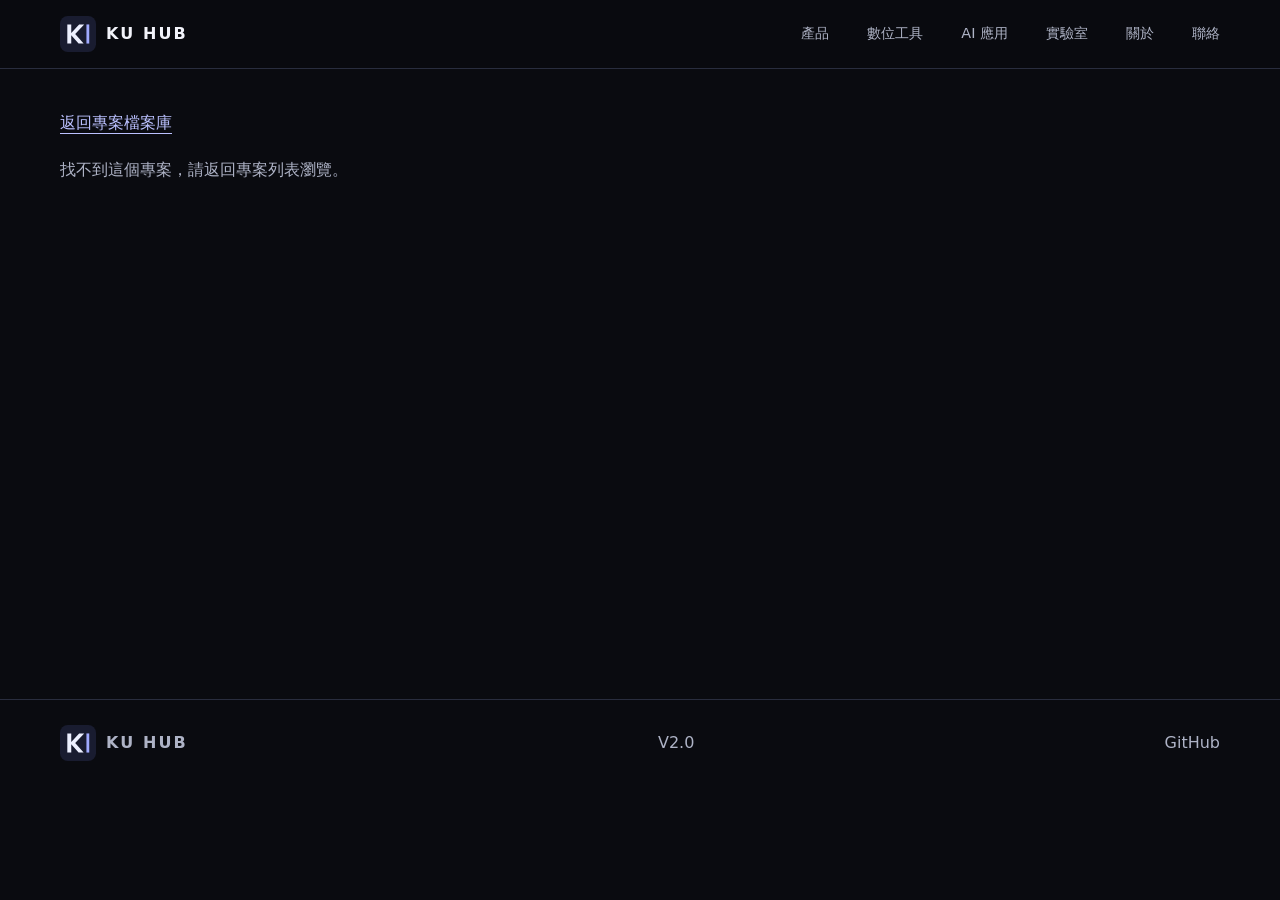
==== commit 94f9b453: "Release KU HUB V2.0" ====
--- a/project.html
+++ b/project.html
@@ -3,35 +3,47 @@
   <head>
     <meta charset="utf-8">
     <meta name="viewport" content="width=device-width, initial-scale=1">
-    <meta name="theme-color" content="#f7f4ec">
-    <meta name="description" content="KU HUB 專案詳細介紹。">
+    <meta name="theme-color" content="#0a0b10">
+    <meta name="description" content="KU HUB 實驗室的專案詳細介紹。">
     <meta property="og:type" content="website">
     <meta property="og:site_name" content="KU HUB">
     <meta property="og:title" content="專案介紹 — KU HUB">
-    <meta property="og:description" content="KU HUB 專案詳細介紹。">
+    <meta property="og:description" content="KU HUB 實驗室的專案詳細介紹。">
+    <meta property="og:url" content="https://kuhub.net/project.html">
+    <link rel="canonical" href="https://kuhub.net/project.html">
     <link rel="icon" href="./assets/icons/favicon.svg" type="image/svg+xml">
-    <link rel="preconnect" href="https://fonts.googleapis.com">
-    <link rel="preconnect" href="https://fonts.gstatic.com" crossorigin>
-    <link href="https://fonts.googleapis.com/css2?family=DM+Mono:wght@400;500&family=Noto+Sans+TC:wght@400;500;600;700&family=Noto+Serif+TC:wght@400;500;600;700&display=swap" rel="stylesheet">
     <link rel="stylesheet" href="./style.css">
     <script src="./script.js" defer></script>
-    <script type="module" src="./js/project-detail.js"></script>
+    <script src="./js/project-detail.js" type="module"></script>
     <title>專案介紹 — KU HUB</title>
   </head>
   <body>
     <a class="skip-link" href="#main">跳至主要內容</a>
     <header class="site-header">
       <div class="header-inner">
-        <a class="brand" href="./" aria-label="KU HUB 首頁"><span class="brand-mark">K<span>U</span></span><span class="brand-name">KU HUB</span></a>
-        <button class="menu-toggle" type="button" aria-label="開啟導覽選單" aria-expanded="false" aria-controls="site-nav"><span></span><span></span></button>
-        <nav class="site-nav" id="site-nav" aria-label="主要導覽"><a href="./index.html#projects">專案</a><a href="./index.html#about">關於</a><a class="nav-contact" href="https://github.com/qsc556633123321-stack" target="_blank" rel="noopener noreferrer">GitHub <span aria-hidden="true">↗</span></a></nav>
+        <a class="brand" href="./" aria-label="KU HUB 首頁"><img src="./assets/icons/favicon.svg" width="36" height="36" alt=""><span>KU HUB</span></a>
+        <button class="menu-toggle" type="button" aria-label="開啟導覽選單" aria-expanded="false" aria-controls="site-nav" hidden><span></span><span></span></button>
+        <nav class="site-nav" id="site-nav" aria-label="主要導覽">
+          <a href="./#products">產品</a>
+          <a href="./#tools">數位工具</a>
+          <a href="./#ai">AI 應用</a>
+          <a href="./#lab">實驗室</a>
+          <a href="./#about">關於</a>
+          <a href="./#contact">聯絡</a>
+        </nav>
       </div>
     </header>
     <main id="main" class="page-shell detail-main">
-      <a class="detail-back" href="./index.html#projects">← 返回專案列表</a>
+      <a class="detail-back" href="./index.html#projects">返回專案檔案庫</a>
       <p class="load-state" id="detail-load-state" role="status" aria-live="polite">正在載入專案資料…</p>
       <article class="project-detail" id="project-detail" hidden></article>
     </main>
-    <footer class="site-footer"><div class="page-shell footer-inner"><a class="brand" href="./"><span class="brand-mark">K<span>U</span></span><span class="brand-name">KU HUB</span></a><p>把想法變成真正能運作的系統。</p><span class="footer-copy">GitHub Pages · V1.1</span></div></footer>
+    <footer class="site-footer">
+      <div class="page-shell footer-inner">
+        <a class="brand" href="./" aria-label="KU HUB 首頁"><img src="./assets/icons/favicon.svg" width="36" height="36" alt=""><span>KU HUB</span></a>
+        <span>V2.0</span>
+        <a href="https://github.com/qsc556633123321-stack">GitHub</a>
+      </div>
+    </footer>
   </body>
 </html>
--- a/style.css
+++ b/style.css
@@ -1,225 +1,205 @@
 :root {
-  color-scheme: light;
-  --ink: #383b31;
-  --muted: #77786d;
-  --quiet: #969589;
-  --base: #f7f4ec;
-  --surface: #fffdf8;
-  --surface-warm: #f0ebdf;
-  --line: #e4ddce;
-  --sage: #71826a;
-  --sage-dark: #4e604a;
-  --sage-pale: #e7ece2;
-  --clay: #bd765b;
-  --mono: 'DM Mono', 'SFMono-Regular', Consolas, monospace;
-  --sans: 'Noto Sans TC', 'PingFang TC', 'Microsoft JhengHei', sans-serif;
-  --serif: 'Noto Serif TC', 'Songti TC', 'PMingLiU', Georgia, serif;
-  --shadow-soft: 0 12px 32px rgb(75 66 48 / 7%);
-}
-
-* { box-sizing: border-box; }
-html { scroll-behavior: smooth; scroll-padding-top: 88px; }
-body {
-  margin: 0;
-  background-color: var(--base);
-  background-image:
-    radial-gradient(ellipse at 9% 4%, rgb(255 255 255 / 78%), transparent 34rem),
-    repeating-linear-gradient(0deg, rgb(122 106 75 / 1.1%) 0, rgb(122 106 75 / 1.1%) 1px, transparent 1px, transparent 4px);
-  color: var(--ink);
-  font-family: var(--sans);
-  -webkit-font-smoothing: antialiased;
-  text-rendering: optimizeLegibility;
-}
+  color-scheme: dark;
+  --bg: #0a0b10;
+  --panel: #11131d;
+  --ink: #f2f3fa;
+  --muted: #aeb3c6;
+  --line: #292d3e;
+  --accent: #bbc1ff;
+  --mono: ui-monospace, Consolas, monospace;
+  font-family: system-ui, "PingFang TC", "Microsoft JhengHei", sans-serif;
+}
+*, *::before, *::after { box-sizing: border-box; }
+html { scroll-behavior: smooth; }
+body { margin: 0; color: var(--ink); background: var(--bg); line-height: 1.65; }
+[hidden] { display: none !important; }
+[id] { scroll-margin-top: 88px; }
 a { color: inherit; text-decoration: none; }
 button, input, select { font: inherit; }
-button, select { color: inherit; }
-::selection { background: #dce5d5; color: var(--ink); }
-.page-shell, .header-inner { width: min(1120px, calc(100% - 64px)); margin-inline: auto; }
-.skip-link { position: absolute; z-index: 20; top: 10px; left: 10px; padding: 10px 14px; transform: translateY(-160%); border-radius: 6px; background: var(--sage-dark); color: #fffdf8; }
-.skip-link:focus { transform: translateY(0); }
-.site-header { position: sticky; z-index: 10; top: 0; border-bottom: 1px solid rgb(105 112 90 / 13%); background: rgb(250 248 242 / 92%); backdrop-filter: blur(14px); }
-.header-inner { min-height: 74px; display: flex; align-items: center; justify-content: space-between; }
-.brand { display: inline-flex; align-items: center; gap: 10px; }
-.brand-mark { width: 34px; height: 34px; display: grid; place-items: center; border-radius: 11px 11px 11px 4px; background: var(--sage); color: #fffdf8; font-size: 15px; font-weight: 700; letter-spacing: 1px; }
-.brand-mark span { color: #e9d8b8; }
-.brand-name { font-family: var(--serif); font-size: 14px; font-weight: 700; letter-spacing: 1.1px; }
-.site-nav { display: flex; align-items: center; gap: 32px; color: #66695e; font-size: 13px; }
-.site-nav a { transition: color .2s ease; }
-.site-nav a:hover, .site-nav a:focus-visible { color: var(--sage-dark); }
-.site-nav .nav-contact { padding: 9px 14px; border: 1px solid #cbd2c2; border-radius: 999px; color: var(--sage-dark); }
-.nav-contact span { margin-left: 7px; }
+button, select { cursor: pointer; }
+h1, h2, h3, p { margin: 0; }
+h1, h2, h3 { line-height: 1.2; }
+p { overflow-wrap: anywhere; }
+:focus-visible { outline: 2px solid #b2c6ff; outline-offset: 4px; }
+.page-shell, .header-inner { width: min(1160px, calc(100% - 64px)); margin-inline: auto; }
+.skip-link {
+  position: fixed; z-index: 10; top: 10px; left: 10px; padding: 10px 16px;
+  background: var(--ink); color: var(--bg); transform: translateY(-150%);
+}
+.skip-link:focus { transform: none; }
+.site-header {
+  position: sticky; z-index: 5; top: 0; border-bottom: 1px solid var(--line);
+  background: #0a0b10ed; backdrop-filter: blur(16px);
+}
+.header-inner { min-height: 68px; display: flex; justify-content: space-between; align-items: center; gap: 20px; }
+.brand { display: inline-flex; align-items: center; gap: 10px; font-weight: 750; letter-spacing: .13em; white-space: nowrap; }
+.site-nav { display: flex; align-items: center; flex-wrap: wrap; gap: clamp(14px, 3vw, 38px); color: var(--muted); font-size: .9rem; }
+.site-nav a { padding-block: 12px; }
+.site-nav a:hover, .site-footer a:hover { color: var(--accent); }
 .menu-toggle { display: none; }
-.hero { position: relative; min-height: 570px; display: grid; grid-template-columns: 1fr .9fr; align-items: center; padding-top: 54px; padding-bottom: 72px; }
-.hero-copy { position: relative; z-index: 1; padding-bottom: 16px; }
-.eyebrow { margin: 0; color: var(--sage-dark); font: 10px/1.6 var(--mono); letter-spacing: 1px; }
-.status-dot { display: inline-block; width: 7px; height: 7px; margin-right: 8px; border-radius: 50%; background: #8d9c79; box-shadow: 0 0 0 4px rgb(141 156 121 / 13%); }
-h1, h2, h3, p { margin-top: 0; }
-.hero h1 { max-width: 650px; margin: 24px 0 18px; font-family: var(--serif); font-size: clamp(42px, 5.4vw, 68px); line-height: 1.22; letter-spacing: -.035em; font-weight: 600; }
-.hero h1 span { display: inline-block; color: var(--sage-dark); font-size: .79em; }
-.hero-description { max-width: 430px; margin-bottom: 27px; color: #73756a; font-size: 15px; line-height: 1.95; }
-.hero-actions { display: flex; align-items: center; gap: 23px; }
-.button { min-height: 46px; display: inline-flex; align-items: center; justify-content: center; gap: 17px; padding: 0 19px; border-radius: 999px; font-size: 13px; font-weight: 600; }
-.button-primary { background: var(--sage-dark); color: #fffdf8; box-shadow: 0 5px 12px rgb(78 96 74 / 15%); transition: background .2s ease, box-shadow .2s ease, transform .2s ease; }
-.button-primary:hover { transform: translateY(-2px); background: #40533d; box-shadow: 0 8px 18px rgb(78 96 74 / 22%); }
-.text-link { display: inline-flex; align-items: center; gap: 10px; color: var(--ink); font-size: 13px; transition: color .2s ease; }
-.text-link:hover { color: var(--sage-dark); }
-.text-link span, .contact-link span { color: var(--clay); }
-.hero-meta { position: absolute; bottom: -48px; left: 0; display: flex; align-items: center; gap: 11px; color: var(--quiet); font: 9px var(--mono); }
-.hero-meta strong { color: var(--sage-dark); font-weight: 500; }
-.meta-line { width: 28px; height: 1px; background: #d9d2c4; }
-.hero-art { position: relative; width: min(100%, 450px); aspect-ratio: 1.08; justify-self: end; overflow: hidden; border: 1px solid rgb(255 255 255 / 75%); border-radius: 48% 48% 20px 20px; background: radial-gradient(ellipse at 58% 37%, #fff8df 0, #f3e7c9 33%, #e8e4d3 69%, #dfe5d8 100%); box-shadow: 0 18px 48px rgb(100 86 55 / 10%); }
-.hero-art::before, .hero-art::after { position: absolute; content: ""; pointer-events: none; }
-.hero-art::before { top: 8%; right: 12%; width: 26%; aspect-ratio: 1; border-radius: 50%; background: rgb(255 252 226 / 76%); box-shadow: 0 0 48px 28px rgb(255 253 230 / 40%); }
-.hero-art::after { right: 4%; bottom: 8%; width: 76px; height: 110px; opacity: .48; background: url("./assets/leaf-sprig.svg") center / contain no-repeat; }
-.art-grid { position: absolute; inset: 0; opacity: .35; background-image: linear-gradient(rgb(112 117 91 / 8%) 1px, transparent 1px), linear-gradient(90deg, rgb(112 117 91 / 8%) 1px, transparent 1px); background-size: 34px 34px; mask-image: radial-gradient(ellipse, #000 8%, transparent 78%); }
-.orbit { position: absolute; z-index: 1; top: 50%; left: 50%; transform: translate(-50%, -50%) rotate(-24deg); border: 1px solid rgb(113 130 106 / 30%); border-radius: 50%; }
-.orbit-one { width: 73%; height: 44%; }
-.orbit-two { width: 46%; height: 80%; transform: translate(-50%, -50%) rotate(32deg); border-color: rgb(189 118 91 / 26%); }
-.art-core { position: absolute; z-index: 2; top: 50%; left: 50%; width: 164px; height: 164px; display: grid; place-items: center; transform: translate(-50%, -50%); border: 1px solid rgb(113 130 106 / 44%); border-radius: 50%; background: radial-gradient(circle, #f8f6e8 0, #e6eadb 69%); box-shadow: 0 12px 30px rgb(86 105 75 / 13%), inset 0 0 28px rgb(255 255 255 / 70%); }
-.core-ring { position: absolute; inset: 9px; border: 1px dashed rgb(113 130 106 / 45%); border-radius: 50%; animation: rotate 38s linear infinite; }
-.core-word { position: relative; color: var(--sage-dark); font-family: var(--serif); font-size: 34px; line-height: .82; font-weight: 700; text-align: center; }
-.core-word i { color: var(--clay); font-size: 22px; font-style: normal; }
-.core-index { position: absolute; bottom: 23px; color: #7d8270; font: 8px var(--mono); }
-.art-label { position: absolute; z-index: 3; left: 22px; right: 22px; display: flex; justify-content: space-between; color: #737968; font: 8px var(--mono); letter-spacing: .7px; }
-.label-top { top: 20px; }.label-bottom { bottom: 19px; }.label-bottom span:last-child { color: var(--sage-dark); }
-.art-cross { position: absolute; z-index: 2; color: var(--sage); font: 18px var(--mono); }
-.cross-one { top: 27%; left: 21%; }.cross-two { right: 18%; bottom: 27%; color: var(--clay); }
-.art-coordinate { position: absolute; z-index: 2; right: 17px; top: 42%; color: #747a68; font: 8px/1.7 var(--mono); text-align: right; }
-.scroll-cue { position: absolute; bottom: 5px; left: 0; display: flex; align-items: center; gap: 12px; color: var(--quiet); font: 9px var(--mono); }
-.scroll-cue span { width: 25px; height: 1px; background: var(--sage); }
-.stats-section { display: grid; grid-template-columns: repeat(3, 1fr); gap: 20px; padding-top: 20px; padding-bottom: 42px; }
-.stat-item { display: flex; align-items: baseline; gap: 10px; padding: 17px 0; border-top: 1px solid var(--line); }
-.stat-item strong { color: var(--sage-dark); font: 24px var(--mono); }
-.stat-item span { color: var(--muted); font-size: 12px; }
-.projects-section { padding: 82px 0 94px; border-block: 1px solid rgb(137 126 100 / 14%); background: rgb(239 235 224 / 72%); }
-.section-heading { display: flex; justify-content: space-between; align-items: end; margin-bottom: 32px; }
-.section-heading h2, .skills-heading h2 { margin: 13px 0 0; font-family: var(--serif); font-size: 43px; line-height: 1.2; font-weight: 600; }
-.heading-period { color: var(--clay); }
-.section-note { margin: 0 0 3px; color: var(--muted); font-size: 12px; line-height: 1.9; }
-.featured-section { margin: 0 0 38px; }
-.subsection-heading { display: flex; align-items: baseline; justify-content: space-between; margin-bottom: 18px; }
-.subsection-heading h3 { margin: 0; font-family: var(--serif); font-size: 21px; font-weight: 600; }
-.subsection-heading > span { color: var(--quiet); font: 9px var(--mono); letter-spacing: 1px; }
-.project-controls { display: grid; grid-template-columns: minmax(220px, 1fr) minmax(140px, 190px) minmax(130px, 170px); gap: 10px; margin-bottom: 16px; }
-.search-control input, .select-control select { width: 100%; min-height: 44px; padding: 0 14px; border: 1px solid #ddd6c9; border-radius: 11px; outline: none; background-color: rgb(255 253 248 / 85%); color: var(--ink); font-size: 12px; transition: border-color .2s ease, box-shadow .2s ease, background .2s ease; }
-.search-control input::placeholder { color: #9c9b8e; }
-.search-control input:focus, .select-control select:focus { border-color: #83927a; background-color: #fffdf8; box-shadow: 0 0 0 3px rgb(113 130 106 / 13%); }
-.select-control select { cursor: pointer; }
-.filter-bar { display: flex; gap: 7px; margin-bottom: 22px; padding-bottom: 14px; border-bottom: 1px solid #ddd7ca; overflow-x: auto; scrollbar-width: none; }
-.filter-bar::-webkit-scrollbar { display: none; }
-.filter-button { flex: 0 0 auto; display: inline-flex; align-items: center; gap: 10px; min-height: 35px; padding: 0 13px; border: 1px solid transparent; border-radius: 999px; background: transparent; color: #74766b; cursor: pointer; font-size: 11px; transition: color .2s ease, border-color .2s ease, background .2s ease, transform .2s ease; }
-.filter-button span { color: #a19f91; font: 9px var(--mono); }
-.filter-button:hover, .filter-button.is-active { border-color: #cbd3c2; background: #f9f8f1; color: var(--sage-dark); }
-.filter-button:hover { transform: translateY(-1px); }
-.filter-button.is-active span { color: var(--sage); }
-.project-results-count { min-height: 18px; margin: 0 0 17px; color: var(--muted); font: 10px var(--mono); }
-.load-state { margin: 0 0 18px; color: var(--muted); font-size: 13px; }
+.hero {
+  isolation: isolate; position: relative; overflow: hidden; border-bottom: 1px solid var(--line);
+  background: radial-gradient(ellipse at 77% 44%, #252450, #111321 42%, var(--bg) 70%);
+}
+.hero-layout { min-height: clamp(530px, 77svh, 770px); display: grid; align-items: center; }
+.hero-copy { width: min(100%, 610px); padding-block: 68px; }
+.eyebrow { color: var(--accent); font: .875rem/1.45 var(--mono); letter-spacing: .15em; }
+.version { margin-left: .55rem; color: var(--muted); letter-spacing: .04em; }
+.hero h1 { margin: 24px 0; font-size: clamp(3rem, 7vw, 6.1rem); letter-spacing: -.065em; line-height: 1.1; }
+.hero h1 em { color: #c8cdff; font-style: normal; }
+.hero-description { max-width: 370px; color: #c3c8db; font-size: 1.08rem; }
+.hero-actions, .inline-links { display: flex; flex-wrap: wrap; gap: 12px; }
+.hero-actions { margin-top: 32px; }
+.button {
+  display: inline-flex; align-items: center; min-height: 46px; padding: 8px 19px;
+  border: 1px solid #464b65; border-radius: 8px; background: #151725;
+  font-size: .9rem; font-weight: 650; transition: background .2s, border-color .2s;
+}
+.button:hover { background: #252943; border-color: #8c94d1; }
+.button-primary { color: #101221; background: #c7ccff; border-color: #c7ccff; }
+.button-primary:hover { background: #e1e4ff; border-color: #e1e4ff; }
+.hero-scene {
+  position: absolute; z-index: -1; inset: 0 0 0 36%; pointer-events: none;
+  background-image: linear-gradient(#9daaff12 1px, transparent 1px), linear-gradient(90deg, #9daaff12 1px, transparent 1px);
+  background-size: 52px 52px; mask-image: radial-gradient(ellipse, #000 25%, transparent 75%);
+}
+.hero-scene canvas { width: 100%; height: 100%; display: block; }
+.platform, .lab-section, .studio { padding-block: clamp(58px, 9vw, 116px); }
+.section-heading { margin-bottom: 30px; }
+.section-heading h2 { margin: 12px 0; font-size: clamp(2rem, 4.5vw, 3.65rem); letter-spacing: -.045em; }
+.section-heading p:not(.eyebrow), .bento-content p:not(.eyebrow) { max-width: 52ch; color: var(--muted); }
+.bento { display: grid; grid-template-columns: 1fr 1fr; gap: 14px; }
+.bento-card {
+  position: relative; isolation: isolate; overflow: hidden; min-width: 0;
+  border: 1px solid var(--line); border-radius: 16px; background: var(--panel);
+}
+.bento-card::after {
+  position: absolute; z-index: -1; inset: 0; content: ""; opacity: 0; transition: opacity .25s;
+  background: radial-gradient(400px circle at var(--px, 50%) var(--py, 50%), #777ce638, transparent);
+}
+.bento-card:hover::after { opacity: 1; }
+.product-card { grid-column: 1 / -1; display: grid; grid-template-columns: 1fr 1fr; min-height: 300px; }
+.product-card .bento-content { grid-column: 1; grid-row: 1; align-self: center; }
+.product-card .bento-art { grid-column: 2; height: 100%; }
+.bento-content { padding: clamp(24px, 4vw, 44px); }
+.bento-content h3 { margin: 8px 0 12px; font-size: clamp(1.5rem, 3vw, 2.2rem); }
+.text-link, .detail-back { display: inline-flex; align-items: center; min-height: 44px; color: var(--accent); text-decoration: underline; text-underline-offset: .3em; }
+.bento-content .text-link { margin-top: 10px; }
+.bento-art { height: 156px; position: relative; display: grid; place-content: center; }
+.bento-art i { display: block; }
+.art-product { background: radial-gradient(ellipse, #33397999, transparent 70%); perspective: 520px; }
+.art-product i {
+  grid-area: 1 / 1; width: clamp(120px, 20vw, 245px); aspect-ratio: 1.6;
+  border: 1px solid #939bff9c; border-radius: 12px;
+  background: repeating-linear-gradient(0deg, #a1adff20 0 1px, transparent 1px 17px), linear-gradient(110deg, #575cc76b, #181c3eae);
+  box-shadow: 0 14px 40px #08091b66; transform: rotateX(48deg) rotateZ(-24deg) translateY(-38px);
+}
+.art-product i:nth-child(2) { transform: rotateX(48deg) rotateZ(-24deg); }
+.art-product i:nth-child(3) { transform: rotateX(48deg) rotateZ(-24deg) translateY(38px); z-index: -1; }
+.art-tools { grid-auto-flow: column; align-items: end; gap: 10px; background: radial-gradient(ellipse, #103f4966, transparent 72%); }
+.art-tools i { width: 24px; height: 39px; border: 1px solid #72dac893; border-radius: 5px; background: linear-gradient(#5ecbb278, #102b38); }
+.art-tools i:nth-child(2) { height: 55px; }
+.art-tools i:nth-child(3) { height: 48px; }
+.art-tools i:nth-child(4) { height: 70px; }
+.art-tools i:nth-child(5) { height: 88px; }
+.art-ai { background: radial-gradient(ellipse, #42287791, transparent 70%); }
+.art-ai i { grid-area: 1 / 1; width: 124px; height: 100px; border: 1px solid #b894edb5; border-radius: 50%; transform: rotate(35deg) scaleY(.52); }
+.art-ai i:nth-child(2) { transform: rotate(-35deg) scaleY(.52); }
+.art-ai i:nth-child(3) { transform: rotate(90deg) scaleY(.52); }
+.lab-section { border-block: 1px solid var(--line); background: #0d0f17; }
+.archive { margin-top: 36px; }
+.archive > h3 { font-size: 1.45rem; }
+.stats-section { display: flex; flex-wrap: wrap; gap: 12px 28px; margin: 16px 0 28px; }
+.stat-item { display: flex; align-items: baseline; gap: 7px; color: var(--muted); font-size: .875rem; }
+.stat-item strong { color: var(--ink); font: 1.4rem var(--mono); }
+.featured-section { margin-bottom: 32px; }
+.subsection-heading { margin-bottom: 14px; }
+.project-controls { display: grid; grid-template-columns: minmax(0, 1fr) auto auto; gap: 10px; }
+.project-controls input, .project-controls select, .filter-button {
+  min-height: 44px; width: 100%; padding: 8px 12px; border: 1px solid var(--line);
+  border-radius: 7px; background: var(--panel); color: var(--ink); font-size: .875rem;
+}
+.filter-bar { display: flex; flex-wrap: wrap; gap: 8px; margin: 12px 0; }
+.filter-button { width: auto; }
+.filter-button span { margin-left: .5em; color: var(--muted); font-family: var(--mono); }
+.filter-button:hover, .filter-button.is-active { border-color: #8c94d1; background: #202440; }
+.project-results-count, .load-state, .filter-empty { margin: 12px 0; color: var(--muted); }
 .load-state:empty { display: none; }
-.project-grid { display: grid; grid-template-columns: repeat(2, minmax(0, 1fr)); gap: 28px 22px; }
-.featured-grid { grid-template-columns: repeat(3, minmax(0, 1fr)); gap: 18px; }
-.project-card { min-width: 0; padding: 10px; overflow: hidden; border: 1px solid #e6dfd1; border-radius: 17px; background: rgb(255 253 248 / 87%); box-shadow: 0 4px 14px rgb(75 66 48 / 3%); transition: transform .24s ease, box-shadow .24s ease, border-color .24s ease; }
-.project-card:hover { transform: translateY(-4px); border-color: #d3d9ca; box-shadow: var(--shadow-soft); }
-.project-card[hidden] { display: none; }
-.project-visual { position: relative; height: auto; aspect-ratio: 1.85; display: block; overflow: hidden; border: 1px solid rgb(128 121 96 / 12%); border-radius: 11px; background: radial-gradient(ellipse at 51% 44%, #f5ebd7, #e4e6d9 76%); transition: transform .24s ease, border-color .2s ease; }
-.featured-grid .project-visual { aspect-ratio: 1.55; }
-.project-visual:hover { transform: translateY(-1px); border-color: rgb(113 130 106 / 45%); }
-.project-visual img, .detail-visual img { position: absolute; z-index: 1; inset: 0; width: 100%; height: 100%; object-fit: cover; }
-.visual-fallback { position: absolute; top: 50%; left: 50%; display: grid; width: 108px; height: 108px; place-items: center; transform: translate(-50%, -50%); border: 1px solid rgb(113 130 106 / 34%); border-radius: 50%; background: radial-gradient(circle, #f7f4e7 0, #e4e9dc 72%); box-shadow: 0 7px 22px rgb(86 105 75 / 10%); color: var(--sage-dark); font-family: var(--serif); font-size: 31px; font-weight: 600; }
-.project-visual img ~ .visual-kicker, .project-visual img ~ .visual-index { z-index: 2; }
-.visual-kicker, .visual-index { position: absolute; z-index: 2; color: rgb(67 73 60 / 70%); font: 8px var(--mono); letter-spacing: .7px; }
-.visual-kicker { top: 14px; left: 15px; }.visual-index { right: 14px; bottom: 13px; }
-.visual-event { background: radial-gradient(ellipse at 70% 50%, #ead9c5, #e2e4d6 72%); }
-.event-window { position: absolute; top: 50%; left: 50%; width: 66%; transform: translate(-50%, -46%); padding: 13px 16px; border: 1px solid #d5c6ae; border-radius: 8px; background: rgb(255 253 248 / 87%); box-shadow: 0 10px 24px rgb(81 69 47 / 12%); }
-.window-top { display: flex; align-items: center; gap: 5px; padding-bottom: 11px; border-bottom: 1px solid #e6dfd3; }
-.window-top i { width: 5px; height: 5px; border-radius: 50%; background: #c8876e; }.window-top i:nth-child(2) { background: #d5b873; }.window-top i:nth-child(3) { background: #91a47f; }.window-top b { margin-left: auto; color: #888879; font: 7px var(--mono); }
-.event-row { display: flex; align-items: center; gap: 11px; padding: 12px 0 7px; color: #525548; font: 8px var(--mono); }
-.event-row > b { color: var(--clay); font-size: 17px; }.event-row small { display: block; margin-top: 4px; color: #8a897e; font: 7px var(--mono); }.event-row > i { margin-left: auto; color: var(--sage-dark); font-style: normal; }.event-row.muted { opacity: .56; }
-.visual-ai { background: radial-gradient(ellipse at 48% 48%, #e8ead9, #dfe5d9 67%); }
-.ai-orb { position: absolute; top: 50%; left: 50%; width: 105px; height: 105px; display: grid; place-items: center; transform: translate(-50%, -50%); border-radius: 50%; background: radial-gradient(circle at 35% 30%, #fff9db 0, #d6dcae 25%, #a6b28a 55%, #839078 75%); box-shadow: 0 0 34px rgb(151 166 121 / 27%); }
-.ai-orb i { position: absolute; inset: -14px; border: 1px solid rgb(113 130 106 / 39%); border-radius: 50%; transform: rotateX(68deg); }.ai-orb i:nth-child(2) { transform: rotateY(68deg); }.ai-orb i:nth-child(3) { inset: -25px; transform: rotateX(70deg) rotateZ(52deg); }
-.ai-orb b { color: #495441; font-family: var(--serif); font-size: 21px; }.ai-caption { position: absolute; right: 11%; bottom: 24%; color: #69715f; font: 8px/1.7 var(--mono); letter-spacing: 1px; }
-.visual-game { background: radial-gradient(ellipse at 50% 50%, #e0e6df, #dbe1dc 72%); }
-.game-board { position: absolute; top: 50%; left: 50%; width: 118px; height: 118px; display: grid; grid-template-columns: repeat(4, 1fr); gap: 5px; padding: 8px; transform: translate(-50%, -50%) rotate(-5deg); border: 1px solid #aeb9aa; border-radius: 10px; background: #e8ebe2; box-shadow: 0 10px 24px rgb(67 79 66 / 13%); }
-.game-board i { border-radius: 3px; background: #d6ddd4; }.game-board i:nth-child(2), .game-board i:nth-child(5), .game-board i:nth-child(10) { background: #aab994; }.game-board i:nth-child(6) { background: #c9957d; }.game-board i:nth-child(11) { background: #9eb4a4; }
-.game-score { position: absolute; top: 35%; right: 18%; color: #7b8678; font: 7px var(--mono); }.game-score b { display: block; margin-top: 5px; color: #56614f; font-size: 12px; font-weight: 400; }
-.visual-web { background: radial-gradient(ellipse at 45% 45%, #eddfd0, #e4e4d7 70%); }
-.web-window { position: absolute; top: 51%; left: 50%; width: 61%; height: 57%; display: flex; transform: translate(-50%, -50%); border: 1px solid #d3c4b1; border-radius: 7px; background: #faf8f1; box-shadow: 0 12px 26px rgb(85 70 51 / 14%); }
-.web-side { width: 24%; display: flex; flex-direction: column; gap: 11px; padding: 13px 9px; border-right: 1px solid #e7dfd1; }.web-side b { margin-bottom: 5px; color: var(--sage-dark); font-size: 11px; }.web-side i { width: 70%; height: 2px; background: #c9cabc; }.web-content { display: flex; flex: 1; flex-direction: column; justify-content: center; padding: 13px 16px; }.web-content small { margin-bottom: 9px; color: var(--clay); font: 6px var(--mono); letter-spacing: .8px; }.web-content b { color: #55574b; font-size: clamp(12px, 2vw, 20px); line-height: 1.15; font-weight: 500; }.web-content i { width: 38px; height: 3px; margin-top: 11px; border-radius: 999px; background: var(--clay); }
-.project-info { padding: 17px 6px 6px; }.project-title-line { display: flex; align-items: center; justify-content: space-between; gap: 12px; }.project-category { margin: 0 0 5px; color: var(--quiet); font: 8px var(--mono); letter-spacing: .7px; }.project-title-line h3 { margin: 0; font-family: var(--serif); font-size: 20px; font-weight: 600; }.project-arrow { flex: 0 0 auto; width: 32px; height: 32px; display: grid; place-items: center; border: 1px solid #d8ddcf; border-radius: 50%; color: var(--sage-dark); transition: background .2s ease, color .2s ease, transform .2s ease; }.project-arrow:hover { transform: translate(1px, -1px); background: var(--sage-dark); color: #fffdf8; }
-.project-description { max-width: 430px; margin: 11px 0 13px; color: #77786e; font-size: 12px; line-height: 1.85; }
-.tag-list { display: flex; flex-wrap: wrap; gap: 6px; }.tag-list span { padding: 5px 9px; border: 1px solid #e4dfd4; border-radius: 999px; background: #faf8f2; color: #6d7165; font: 8px var(--mono); }
-.filter-empty { margin: 30px 0 0; color: var(--muted); font-size: 13px; }
-.project-meta { display: flex; flex-wrap: wrap; align-items: center; gap: 7px; margin-top: 13px; }
-.status-badge, .project-version, .project-date { display: inline-flex; align-items: center; min-height: 24px; padding: 3px 8px; border: 1px solid #e2ded1; border-radius: 999px; background: #faf8f2; color: #77786d; font: 9px var(--mono); }
-.status-badge[data-status="開發中"] { border-color: #cbd6c2; background: #f1f5ed; color: var(--sage-dark); }
-.status-badge[data-status="測試中"] { border-color: #e6d2b9; background: #faf3e9; color: #9b6b42; }
-.status-badge[data-status="已完成"] { border-color: #cbd9cb; background: #eff5ee; color: #587456; }
-.status-badge[data-status="暫停開發"] { border-color: #e5cec4; background: #fbf1ed; color: #a7654c; }
-.status-badge[data-status="資料待補"] { color: #87877b; }
-.project-date { border-color: transparent; background: transparent; padding-left: 0; color: var(--quiet); }
-.project-actions { display: flex; flex-wrap: wrap; gap: 8px; margin-top: 14px; }
-.project-action { display: inline-flex; min-height: 33px; align-items: center; padding: 0 11px; border: 1px solid #cbd3c4; border-radius: 999px; color: var(--sage-dark); font-size: 10px; transition: background .2s ease, color .2s ease, transform .2s ease; }
-.project-action:hover, .project-action:focus-visible { transform: translateY(-1px); background: var(--sage-dark); color: #fffdf8; }
-.link-pending, .tag-pending { color: var(--quiet) !important; font-size: 10px !important; }
-.about-section { display: grid; grid-template-columns: .8fr 1.2fr; gap: 11%; padding-top: 104px; padding-bottom: 105px; }
-.about-index { position: relative; min-height: 275px; }.about-index > span { display: block; margin-top: 35px; color: #56594e; font-family: var(--serif); font-size: 19px; line-height: 1.7; }
-.about-stamp { position: absolute; right: 6px; bottom: 8px; width: 100px; height: 100px; display: grid; place-content: center; border: 1px solid #c9d0c0; border-radius: 50%; color: var(--sage-dark); font: 8px/1.5 var(--mono); text-align: center; transform: rotate(-12deg); }.about-stamp span { display: block; margin-top: 3px; color: var(--clay); font-size: 17px; }
-.about-copy h2 { margin: 0 0 20px; font-family: var(--serif); font-size: 34px; font-weight: 600; }.about-lead { margin-bottom: 14px; color: var(--sage-dark); font-family: var(--serif); font-size: 18px; }.about-description { max-width: 530px; margin-bottom: 24px; color: #77786d; font-size: 13px; line-height: 2; }.about-copy .text-link { padding-bottom: 5px; border-bottom: 1px solid #ccd3c4; }
-.skills-section { padding: 76px 0 82px; border-block: 1px solid var(--line); background: #f0ede4; }.skills-inner { display: grid; grid-template-columns: .8fr 1.2fr; gap: 11%; }.skills-heading h2 { max-width: 270px; margin-bottom: 15px; font-size: 35px; }.skills-heading > p:last-child { color: var(--muted); font-size: 12px; }.skill-group { display: grid; grid-template-columns: 42px 1fr; gap: 16px; padding: 17px 0; border-bottom: 1px solid var(--line); }.skill-group:first-child { padding-top: 0; }.skill-group:last-child { border-bottom: 0; padding-bottom: 0; }.skill-number { padding-top: 4px; color: var(--clay); font: 10px var(--mono); }.skill-group h3 { margin: 0 0 8px; font-size: 14px; font-weight: 600; }.skill-group p { margin: 0; color: #77786d; font-size: 11px; line-height: 1.9; }.skill-group p span { color: #969589; }
-.contact-section { padding-top: 90px; padding-bottom: 93px; }.contact-row { display: flex; align-items: end; justify-content: space-between; padding-top: 22px; }.contact-row h2 { margin: 0; font-family: var(--serif); font-size: clamp(38px, 6vw, 66px); line-height: 1.2; font-weight: 600; }.contact-row h2 span { color: var(--sage-dark); }.contact-link { min-width: 112px; display: flex; align-items: center; justify-content: space-between; padding: 12px 0; border-bottom: 1px solid #bec9b6; font-size: 13px; transition: color .2s ease; }.contact-link:hover { color: var(--sage-dark); }
-.site-footer { border-top: 1px solid var(--line); background: rgb(240 237 228 / 66%); }.footer-inner { min-height: 77px; display: flex; align-items: center; justify-content: space-between; }.footer-inner p, .footer-copy { margin: 0; color: var(--quiet); font-size: 10px; }.footer-inner .brand-mark { width: 27px; height: 27px; font-size: 12px; }.footer-inner .brand-name { font-size: 11px; }
-.detail-main { min-height: 70vh; padding-top: 34px; padding-bottom: 90px; }
-.detail-back { display: inline-flex; margin-bottom: 26px; color: var(--sage-dark); font-size: 12px; transition: color .2s ease, transform .2s ease; }.detail-back:hover { transform: translateX(-3px); color: var(--clay); }
-.project-detail[hidden] { display: none; }
-.detail-heading { max-width: 780px; margin-bottom: 28px; }
-.detail-title { margin: 12px 0; font-family: var(--serif); font-size: clamp(40px, 7vw, 66px); font-weight: 600; }
-.detail-summary { max-width: 680px; margin: 0; color: var(--muted); font-size: 15px; line-height: 1.9; }
-.detail-visual { position: relative; min-height: 260px; aspect-ratio: 2.3; overflow: hidden; border: 1px solid var(--line); border-radius: 18px; background: radial-gradient(ellipse at 50% 45%, #f2e8d5, #e2e7db 72%); }
-.detail-visual .visual-fallback { width: 145px; height: 145px; font-size: 43px; }
-.detail-body { display: grid; grid-template-columns: minmax(0, 1.35fr) minmax(250px, .65fr); gap: 60px; padding-top: 38px; }
-.detail-body h2 { margin: 0 0 14px; font-family: var(--serif); font-size: 18px; font-weight: 600; }
-.detail-description p { color: #77786d; font-size: 13px; line-height: 2; white-space: pre-line; }
-.detail-info { padding: 23px; border: 1px solid #e4ddce; border-radius: 16px; background: rgb(255 253 248 / 88%); box-shadow: 0 8px 22px rgb(75 66 48 / 5%); }
-.detail-facts { display: grid; grid-template-columns: auto 1fr; gap: 11px 16px; margin: 0 0 24px; font-size: 11px; }
-.detail-facts dt { color: var(--quiet); }
-.detail-facts dd { margin: 0; color: var(--ink); }
-.detail-subheading { margin-top: 22px !important; font-size: 14px !important; }
-.detail-actions { display: flex; flex-wrap: wrap; gap: 10px; margin-top: 22px; }
-.detail-actions .button { min-height: 39px; gap: 8px; font-size: 11px; }
-.detail-actions .link-pending { flex-basis: 100%; margin: 0; }
-.about-copy h2 .heading-period { color: var(--clay); }
-:focus-visible { outline: 3px solid rgb(189 118 91 / 65%); outline-offset: 3px; }
-
-.js-reveal { opacity: 0; transform: translateY(14px); transition: opacity .65s ease, transform .65s cubic-bezier(.2, .7, .2, 1); }
-.js-reveal.is-visible { opacity: 1; transform: translateY(0); }
-.project-card.js-reveal.is-visible:hover { transform: translateY(-4px); }
-.stats-section .stat-item:nth-child(2), .project-grid .project-card:nth-child(2), .featured-grid .project-card:nth-child(2) { transition-delay: .08s; }
-.stats-section .stat-item:nth-child(3), .project-grid .project-card:nth-child(3), .featured-grid .project-card:nth-child(3) { transition-delay: .16s; }
-.stats-section .stat-item:nth-child(n + 4), .project-grid .project-card:nth-child(n + 4) { transition-delay: .22s; }
-.reduced-motion *, .reduced-motion *::before, .reduced-motion *::after { scroll-behavior: auto !important; animation-duration: .01ms !important; animation-iteration-count: 1 !important; transition-duration: .01ms !important; }
-@keyframes rotate { to { transform: rotate(336deg); } }
-@media (max-width: 760px) {
-  .page-shell, .header-inner { width: min(100% - 40px, 560px); }
-  .header-inner { min-height: 64px; }
-  .menu-toggle { width: 40px; height: 40px; display: grid; align-content: center; justify-items: center; gap: 6px; border: 1px solid var(--line); border-radius: 50%; background: transparent; color: var(--ink); cursor: pointer; }
-  .menu-toggle span { width: 17px; height: 1px; background: var(--sage-dark); transition: transform .2s ease; }
-  .menu-toggle[aria-expanded="true"] span:first-child { transform: translateY(3.5px) rotate(45deg); }.menu-toggle[aria-expanded="true"] span:last-child { transform: translateY(-3.5px) rotate(-45deg); }
-  .site-nav { position: absolute; top: 63px; right: 0; left: 0; display: none; flex-direction: column; align-items: stretch; gap: 0; padding: 10px 20px 19px; border-bottom: 1px solid var(--line); background: #faf8f2; box-shadow: 0 12px 20px rgb(75 66 48 / 8%); }
-  .site-nav.is-open { display: flex; }.site-nav a { padding: 13px 0; border-bottom: 1px solid #e9e4da; }.site-nav .nav-contact { margin-top: 10px; padding: 12px; border: 1px solid #cbd2c2; text-align: center; }
-  .hero { min-height: auto; grid-template-columns: 1fr; padding-top: 58px; padding-bottom: 52px; }.hero-copy { padding-bottom: 0; }.hero h1 { margin-top: 22px; font-size: clamp(40px, 9.2vw, 60px); }.hero h1 span { font-size: .78em; }.hero-description { max-width: 470px; font-size: 14px; }.hero-meta { position: static; flex-wrap: wrap; margin-top: 26px; font-size: 8px; }.hero-art { width: min(100%, 420px); margin: 39px auto 0; justify-self: center; }.art-core { width: 145px; height: 145px; }.scroll-cue { position: static; margin-top: 25px; }
-  .stats-section { gap: 12px; padding-bottom: 28px; }.stat-item { flex-direction: column; gap: 4px; }.stat-item strong { font-size: 21px; }
-  .projects-section { padding: 65px 0 76px; }.section-heading { align-items: start; gap: 18px; }.section-heading h2 { font-size: 36px; }.section-note { padding-top: 10px; font-size: 10px; }.project-controls { grid-template-columns: 1fr 1fr; }.search-control { grid-column: 1 / -1; }.filter-bar { margin-right: -20px; }.project-grid { gap: 22px 14px; }.project-visual { aspect-ratio: 1.35; }.project-title-line h3 { font-size: 17px; }.project-description { font-size: 11px; }.tag-list { gap: 4px; }.tag-list span { padding: 5px 6px; font-size: 7px; }
-  .about-section { grid-template-columns: 1fr; gap: 33px; padding-top: 74px; padding-bottom: 76px; }.about-index { min-height: 136px; }.about-index > span { margin-top: 22px; font-size: 16px; }.about-stamp { right: 9%; bottom: 0; width: 82px; height: 82px; }.about-copy h2 { font-size: 29px; }.about-lead { font-size: 16px; }
-  .skills-section { padding: 64px 0; }.skills-inner { grid-template-columns: 1fr; gap: 28px; }.skills-heading h2 { max-width: none; font-size: 30px; }.skill-group p { font-size: 10px; }.contact-section { padding-top: 68px; padding-bottom: 72px; }.contact-row h2 { font-size: clamp(40px, 9vw, 56px); }.contact-link { min-width: 86px; font-size: 12px; }.footer-inner { min-height: 70px; gap: 12px; }.footer-inner p { display: none; }.footer-copy { font-size: 9px; }
-  .detail-body { grid-template-columns: 1fr; gap: 20px; }.detail-visual { min-height: 200px; aspect-ratio: 1.65; }
-}
-@media (max-width: 430px) {
-  .page-shell, .header-inner { width: calc(100% - 36px); }.hero-meta { gap: 8px; }.hero-meta strong { font-size: 7px; }.meta-line { width: 14px; }.section-note { max-width: 125px; }.project-grid { grid-template-columns: 1fr; gap: 18px; }.project-visual { aspect-ratio: 1.65; }.project-description { font-size: 12px; }.tag-list span { padding-inline: 8px; font-size: 8px; }.contact-row { align-items: start; flex-direction: column; gap: 23px; }.contact-row h2 { font-size: 46px; }
-  .featured-grid { grid-template-columns: 1fr; }.project-controls { grid-template-columns: 1fr; }.search-control { grid-column: auto; }.detail-main { padding-top: 24px; }.detail-visual { min-height: 170px; }.stats-section { gap: 8px; }.stat-item span { font-size: 10px; }
+.project-grid { display: grid; grid-template-columns: repeat(3, minmax(0, 1fr)); gap: 14px; }
+.project-card { min-width: 0; padding: 10px; border: 1px solid var(--line); border-radius: 12px; background: var(--panel); }
+.project-card:hover { border-color: #6972a7; }
+.project-visual, .detail-visual {
+  position: relative; display: grid; place-items: center; overflow: hidden; border-radius: 8px;
+  background: repeating-linear-gradient(135deg, #929bf411 0 1px, transparent 1px 18px), radial-gradient(ellipse, #2e3266, #16192e);
+  aspect-ratio: 2;
+}
+.project-visual img, .detail-visual img { position: absolute; inset: 0; width: 100%; height: 100%; object-fit: cover; }
+.visual-fallback { color: #c8cdff; font: 700 clamp(2rem, 5vw, 4rem) var(--mono); }
+.visual-kicker, .visual-index {
+  position: absolute; color: #d4d7ec; font: .72rem var(--mono); padding: 3px 6px;
+  border-radius: 4px; background: #101224e8;
+}
+.visual-kicker { top: 8px; left: 8px; }
+.visual-index { right: 8px; bottom: 8px; }
+.project-info { padding: 14px 5px 5px; }
+.project-title-line { display: flex; justify-content: space-between; align-items: center; gap: 8px; }
+.project-title-line h3 { overflow-wrap: anywhere; font-size: 1.16rem; }
+.project-category { color: var(--muted); font: .75rem var(--mono); margin-bottom: 6px; }
+.project-arrow { display: grid; place-items: center; width: 44px; height: 44px; flex: none; border: 1px solid var(--line); border-radius: 8px; color: var(--accent); }
+.project-description { margin: 10px 0; color: var(--muted); }
+.tag-list, .project-meta, .project-actions, .detail-actions { display: flex; align-items: center; gap: 7px; flex-wrap: wrap; }
+.project-meta, .project-actions, .detail-actions { margin-top: 12px; }
+.tag-list span, .project-meta > * { border: 1px solid var(--line); border-radius: 5px; padding: 3px 7px; color: var(--muted); font-size: .8rem; overflow-wrap: anywhere; }
+.status-badge[data-status="開發中"], .status-badge[data-status="已完成"] { color: #9ee5cc; }
+.status-badge[data-status="測試中"] { color: #f1cd9c; }
+.project-action { display: inline-flex; align-items: center; min-height: 44px; padding-inline: 8px; color: var(--accent); }
+.project-action:hover { text-decoration: underline; }
+.link-pending { color: var(--muted); font-size: .875rem; }
+.studio { display: grid; grid-template-columns: 1fr 1fr; gap: 18px; }
+.studio .section-heading { margin: 0; padding: clamp(22px, 4vw, 48px); border: 1px solid var(--line); border-radius: 16px; background: var(--panel); }
+.studio .button { margin-top: 24px; }
+.site-footer { border-top: 1px solid var(--line); color: var(--muted); }
+.footer-inner { display: flex; align-items: center; justify-content: space-between; gap: 12px; min-height: 86px; }
+.detail-main { min-height: 70vh; padding-block: 32px 72px; }
+.detail-heading { margin-block: 24px; }
+.detail-title { margin: 12px 0; font-size: clamp(2.5rem, 6vw, 5rem); overflow-wrap: anywhere; }
+.detail-summary, .detail-description p { color: var(--muted); }
+.detail-visual { aspect-ratio: 3; min-height: 160px; }
+.detail-body { display: grid; grid-template-columns: 1.4fr 1fr; gap: 22px; margin-top: 26px; }
+.detail-body h2 { margin-bottom: 12px; font-size: 1.25rem; }
+.detail-description p { white-space: pre-line; }
+.detail-info { padding: 22px; border: 1px solid var(--line); border-radius: 12px; background: var(--panel); }
+.detail-facts { display: grid; grid-template-columns: auto 1fr; gap: 8px 16px; }
+.detail-facts dt { color: var(--muted); }
+.detail-facts dd { margin: 0; overflow-wrap: anywhere; }
+.visually-hidden { position: absolute; width: 1px; height: 1px; padding: 0; overflow: hidden; clip-path: inset(50%); white-space: nowrap; }
+.revealed { animation: reveal .65s both; }
+@keyframes reveal { from { opacity: .45; transform: translateY(14px); } }
+@media (max-width: 850px) {
+  .header-inner, .page-shell { width: min(100% - 36px, 720px); }
+  .project-grid { grid-template-columns: repeat(2, minmax(0, 1fr)); }
+}
+@media (max-width: 700px) {
+  .header-inner { flex-wrap: wrap; gap: 0; min-height: 64px; }
+  .site-nav { flex-basis: 100%; gap: 4px 18px; }
+  .menu-toggle:not([hidden]) { display: grid; place-content: center; gap: 5px; width: 44px; height: 44px; border: 1px solid var(--line); border-radius: 8px; background: var(--panel); }
+  .menu-toggle span { display: block; width: 18px; height: 1px; background: var(--ink); }
+  .menu-toggle:not([hidden]) + .site-nav { display: none; }
+  .menu-toggle:not([hidden]) + .is-open { display: grid; grid-template-columns: 1fr 1fr; padding-bottom: 10px; }
+  .hero-layout { min-height: 570px; align-items: start; }
+  .hero-copy { padding-block: 48px 170px; }
+  .hero-scene { inset: 38% -16% -18% 16%; opacity: .72; }
+  .hero h1 { font-size: clamp(2.65rem, 10vw, 4.25rem); }
+  .bento, .studio, .detail-body { grid-template-columns: 1fr; }
+  .product-card { display: block; min-height: 0; }
+  .product-card .bento-art { height: 160px; }
+}
+@media (max-width: 510px) {
+  .project-grid { grid-template-columns: 1fr; }
+  .project-controls { grid-template-columns: repeat(2, minmax(0, 1fr)); }
+  .search-control { grid-column: 1 / -1; }
 }
 @media (prefers-reduced-motion: reduce) {
   html { scroll-behavior: auto; }
-  *, *::before, *::after { animation-duration: .01ms !important; animation-iteration-count: 1 !important; scroll-behavior: auto !important; transition-duration: .01ms !important; }
-  .js-reveal { opacity: 1; transform: none; }
-}
-.visually-hidden { position: absolute; width: 1px; height: 1px; padding: 0; margin: -1px; overflow: hidden; clip: rect(0, 0, 0, 0); white-space: nowrap; border: 0; }
+  *, *::before, *::after { animation: none !important; transition: none !important; }
+}
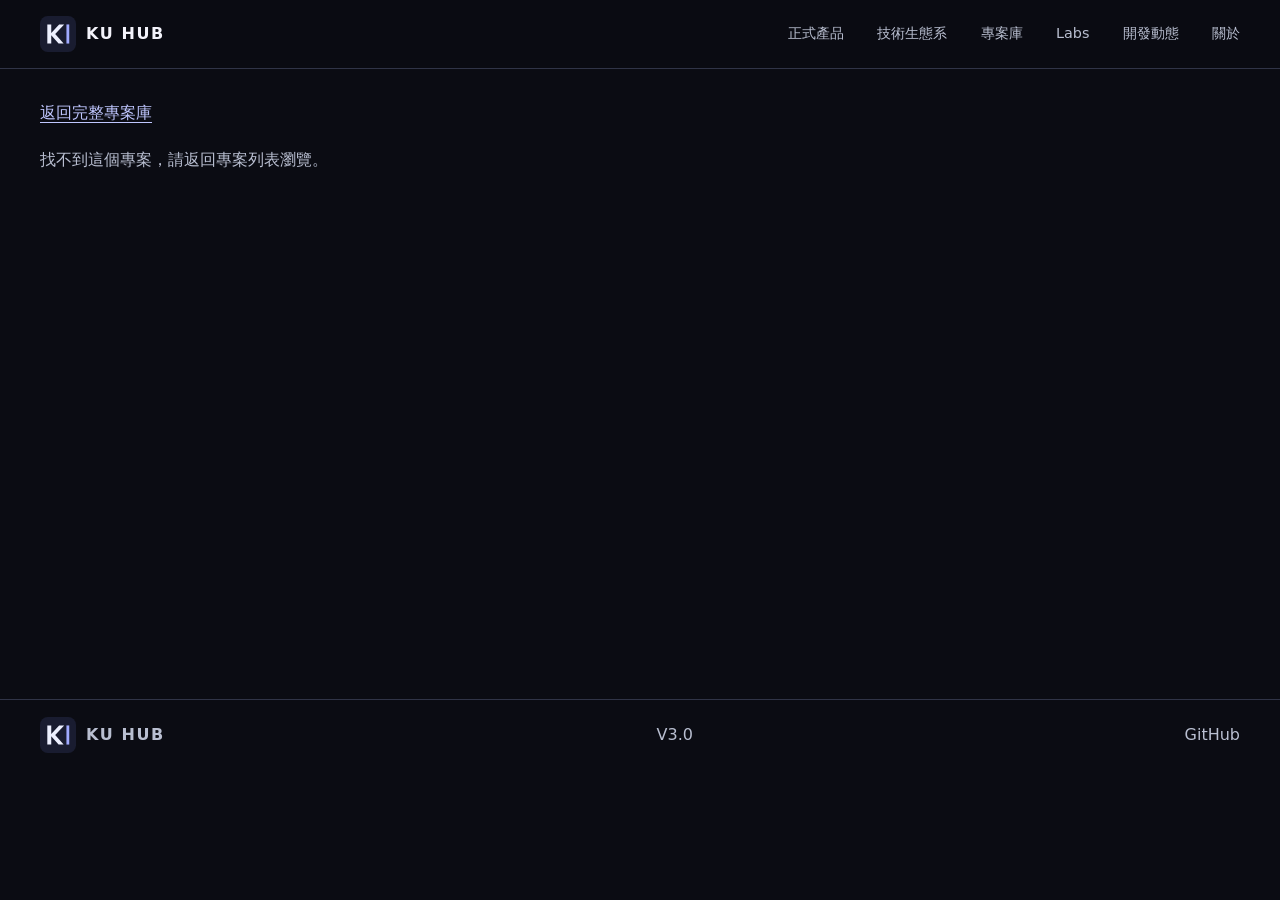
==== commit cdcf1733: "Build KU HUB V3.0 technology ecosystem" ====
--- a/project.html
+++ b/project.html
@@ -4,44 +4,45 @@
     <meta charset="utf-8">
     <meta name="viewport" content="width=device-width, initial-scale=1">
     <meta name="theme-color" content="#0a0b10">
-    <meta name="description" content="KU HUB 實驗室的專案詳細介紹。">
+    <meta name="description" content="瀏覽 KUHUB 公開專案的版本、功能、開發紀錄與使用入口。">
     <meta property="og:type" content="website">
     <meta property="og:site_name" content="KU HUB">
     <meta property="og:title" content="專案介紹 — KU HUB">
-    <meta property="og:description" content="KU HUB 實驗室的專案詳細介紹。">
+    <meta property="og:description" content="瀏覽 KUHUB 公開專案的版本、功能、開發紀錄與使用入口。">
     <meta property="og:url" content="https://kuhub.net/project.html">
     <link rel="canonical" href="https://kuhub.net/project.html">
-    <link rel="icon" href="./assets/icons/favicon.svg" type="image/svg+xml">
-    <link rel="stylesheet" href="./style.css">
-    <script src="./script.js" defer></script>
-    <script src="./js/project-detail.js" type="module"></script>
+    <link rel="icon" href="./assets/icons/favicon.svg?v=1c1584543030a885" type="image/svg+xml">
+    <link rel="stylesheet" href="./style.css?v=1c1584543030a885">
+    <script src="./script.js?v=1c1584543030a885" defer></script>
+    <script src="./js/project-detail.js?v=1c1584543030a885" type="module"></script>
     <title>專案介紹 — KU HUB</title>
   </head>
   <body>
     <a class="skip-link" href="#main">跳至主要內容</a>
     <header class="site-header">
       <div class="header-inner">
-        <a class="brand" href="./" aria-label="KU HUB 首頁"><img src="./assets/icons/favicon.svg" width="36" height="36" alt=""><span>KU HUB</span></a>
+        <a class="brand" href="./" aria-label="KU HUB 首頁"><img src="./assets/icons/favicon.svg?v=1c1584543030a885" width="36" height="36" alt=""><span>KU HUB</span></a>
         <button class="menu-toggle" type="button" aria-label="開啟導覽選單" aria-expanded="false" aria-controls="site-nav" hidden><span></span><span></span></button>
         <nav class="site-nav" id="site-nav" aria-label="主要導覽">
-          <a href="./#products">產品</a>
-          <a href="./#tools">數位工具</a>
-          <a href="./#ai">AI 應用</a>
-          <a href="./#lab">實驗室</a>
+          <a href="./#products">正式產品</a>
+          <a href="./#ecosystem">技術生態系</a>
+          <a href="./#projects">專案庫</a>
+          <a href="./#lab">Labs</a>
+          <a href="./#updates">開發動態</a>
           <a href="./#about">關於</a>
-          <a href="./#contact">聯絡</a>
         </nav>
       </div>
     </header>
     <main id="main" class="page-shell detail-main">
-      <a class="detail-back" href="./index.html#projects">返回專案檔案庫</a>
+      <a class="detail-back" href="./index.html#projects">返回完整專案庫</a>
+      <noscript><p class="load-state">專案詳情需要 JavaScript 讀取公開資料。</p></noscript>
       <p class="load-state" id="detail-load-state" role="status" aria-live="polite">正在載入專案資料…</p>
       <article class="project-detail" id="project-detail" hidden></article>
     </main>
     <footer class="site-footer">
       <div class="page-shell footer-inner">
-        <a class="brand" href="./" aria-label="KU HUB 首頁"><img src="./assets/icons/favicon.svg" width="36" height="36" alt=""><span>KU HUB</span></a>
-        <span>V2.0</span>
+        <a class="brand" href="./" aria-label="KU HUB 首頁"><img src="./assets/icons/favicon.svg?v=1c1584543030a885" width="36" height="36" alt=""><span>KU HUB</span></a>
+        <span>V3.0</span>
         <a href="https://github.com/qsc556633123321-stack">GitHub</a>
       </div>
     </footer>
--- a/style.css
+++ b/style.css
@@ -1,11 +1,11 @@
 :root {
   color-scheme: dark;
-  --bg: #0a0b10;
-  --panel: #11131d;
-  --ink: #f2f3fa;
-  --muted: #aeb3c6;
-  --line: #292d3e;
-  --accent: #bbc1ff;
+  --bg: #0b0c13;
+  --panel: #151724;
+  --ink: #f3f3fb;
+  --muted: #b9bfd1;
+  --line: #303447;
+  --accent: #c0c7ff;
   --mono: ui-monospace, Consolas, monospace;
   font-family: system-ui, "PingFang TC", "Microsoft JhengHei", sans-serif;
 }
@@ -13,15 +13,16 @@
 html { scroll-behavior: smooth; }
 body { margin: 0; color: var(--ink); background: var(--bg); line-height: 1.65; }
 [hidden] { display: none !important; }
-[id] { scroll-margin-top: 88px; }
+[id] { scroll-margin-top: 86px; }
 a { color: inherit; text-decoration: none; }
 button, input, select { font: inherit; }
 button, select { cursor: pointer; }
 h1, h2, h3, p { margin: 0; }
-h1, h2, h3 { line-height: 1.2; }
-p { overflow-wrap: anywhere; }
-:focus-visible { outline: 2px solid #b2c6ff; outline-offset: 4px; }
-.page-shell, .header-inner { width: min(1160px, calc(100% - 64px)); margin-inline: auto; }
+h1, h2, h3 { line-height: 1.18; }
+p, h1, h2, h3 { overflow-wrap: anywhere; }
+img { display: block; max-width: 100%; }
+:focus-visible { outline: 2px solid #bdc7ff; outline-offset: 4px; }
+.page-shell, .header-inner { width: min(1200px, calc(100% - 64px)); margin-inline: auto; }
 .skip-link {
   position: fixed; z-index: 10; top: 10px; left: 10px; padding: 10px 16px;
   background: var(--ink); color: var(--bg); transform: translateY(-150%);
@@ -29,175 +30,206 @@
 .skip-link:focus { transform: none; }
 .site-header {
   position: sticky; z-index: 5; top: 0; border-bottom: 1px solid var(--line);
-  background: #0a0b10ed; backdrop-filter: blur(16px);
+  background: #0b0c13ec; backdrop-filter: blur(16px);
 }
 .header-inner { min-height: 68px; display: flex; justify-content: space-between; align-items: center; gap: 20px; }
-.brand { display: inline-flex; align-items: center; gap: 10px; font-weight: 750; letter-spacing: .13em; white-space: nowrap; }
-.site-nav { display: flex; align-items: center; flex-wrap: wrap; gap: clamp(14px, 3vw, 38px); color: var(--muted); font-size: .9rem; }
-.site-nav a { padding-block: 12px; }
+.brand { display: inline-flex; align-items: center; gap: 10px; font-weight: 750; letter-spacing: .1em; white-space: nowrap; }
+.site-nav { display: flex; align-items: center; flex-wrap: wrap; gap: clamp(14px, 2.6vw, 36px); color: var(--muted); font-size: .9rem; }
+.site-nav a { padding-block: 11px; }
 .site-nav a:hover, .site-footer a:hover { color: var(--accent); }
 .menu-toggle { display: none; }
 .hero {
-  isolation: isolate; position: relative; overflow: hidden; border-bottom: 1px solid var(--line);
-  background: radial-gradient(ellipse at 77% 44%, #252450, #111321 42%, var(--bg) 70%);
-}
-.hero-layout { min-height: clamp(530px, 77svh, 770px); display: grid; align-items: center; }
-.hero-copy { width: min(100%, 610px); padding-block: 68px; }
-.eyebrow { color: var(--accent); font: .875rem/1.45 var(--mono); letter-spacing: .15em; }
-.version { margin-left: .55rem; color: var(--muted); letter-spacing: .04em; }
-.hero h1 { margin: 24px 0; font-size: clamp(3rem, 7vw, 6.1rem); letter-spacing: -.065em; line-height: 1.1; }
+  isolation: isolate; position: relative; overflow: hidden;
+  background: radial-gradient(ellipse at 74% 40%, #272654, #15182b 41%, var(--bg) 75%);
+}
+.hero-layout { min-height: clamp(420px, 64svh, 605px); display: grid; align-items: center; }
+.hero-copy { width: min(100%, 670px); padding-block: 60px; }
+.eyebrow { color: var(--accent); font: 500 .8rem/1.45 var(--mono); letter-spacing: .14em; }
+.version { margin-left: .55rem; color: var(--muted); letter-spacing: .03em; }
+.hero h1 { margin: 18px 0; font-size: clamp(3rem, 6.2vw, 5.6rem); letter-spacing: -.06em; line-height: 1.08; }
 .hero h1 em { color: #c8cdff; font-style: normal; }
-.hero-description { max-width: 370px; color: #c3c8db; font-size: 1.08rem; }
-.hero-actions, .inline-links { display: flex; flex-wrap: wrap; gap: 12px; }
-.hero-actions { margin-top: 32px; }
+.hero-description { max-width: 37ch; color: #d0d5e8; font-size: clamp(1rem, 1.5vw, 1.16rem); }
+.hero-actions, .inline-links { display: flex; flex-wrap: wrap; gap: 10px 14px; }
+.hero-actions { margin-top: 24px; }
 .button {
-  display: inline-flex; align-items: center; min-height: 46px; padding: 8px 19px;
-  border: 1px solid #464b65; border-radius: 8px; background: #151725;
+  display: inline-flex; align-items: center; justify-content: center; min-height: 44px; padding: 8px 16px;
+  border: 1px solid #515674; border-radius: 9px; background: #181b2a;
   font-size: .9rem; font-weight: 650; transition: background .2s, border-color .2s;
 }
-.button:hover { background: #252943; border-color: #8c94d1; }
-.button-primary { color: #101221; background: #c7ccff; border-color: #c7ccff; }
+.button:hover { background: #272c45; border-color: #9aabe2; }
+.button-primary { color: #13152a; background: #c7ccff; border-color: #c7ccff; }
 .button-primary:hover { background: #e1e4ff; border-color: #e1e4ff; }
 .hero-scene {
-  position: absolute; z-index: -1; inset: 0 0 0 36%; pointer-events: none;
-  background-image: linear-gradient(#9daaff12 1px, transparent 1px), linear-gradient(90deg, #9daaff12 1px, transparent 1px);
-  background-size: 52px 52px; mask-image: radial-gradient(ellipse, #000 25%, transparent 75%);
-}
-.hero-scene canvas { width: 100%; height: 100%; display: block; }
-.platform, .lab-section, .studio { padding-block: clamp(58px, 9vw, 116px); }
-.section-heading { margin-bottom: 30px; }
-.section-heading h2 { margin: 12px 0; font-size: clamp(2rem, 4.5vw, 3.65rem); letter-spacing: -.045em; }
-.section-heading p:not(.eyebrow), .bento-content p:not(.eyebrow) { max-width: 52ch; color: var(--muted); }
-.bento { display: grid; grid-template-columns: 1fr 1fr; gap: 14px; }
-.bento-card {
-  position: relative; isolation: isolate; overflow: hidden; min-width: 0;
-  border: 1px solid var(--line); border-radius: 16px; background: var(--panel);
+  position: absolute; z-index: -1; inset: 0 0 0 37%; pointer-events: none;
+  background-image: linear-gradient(#9daaff1b 1px, transparent 1px), linear-gradient(90deg, #9daaff1b 1px, transparent 1px);
+  background-size: 42px 42px; mask-image: radial-gradient(ellipse, #000 25%, transparent 75%);
+}
+.hero-scene canvas { width: 100%; height: 100%; }
+.summary-band { border-block: 1px solid var(--line); background: #141726; }
+.stats-section { display: grid; grid-template-columns: repeat(4, minmax(0, 1fr)); margin-block: 0; }
+.stat-item { display: flex; flex-direction: column-reverse; gap: 5px; padding: 17px clamp(10px, 2.5vw, 32px); border-inline-start: 1px solid var(--line); }
+.stat-item:last-child { border-inline-end: 1px solid var(--line); }
+.stat-item dd { margin: 0; color: var(--ink); font: 600 clamp(1.6rem, 3.4vw, 2.7rem)/1 var(--mono); }
+.stat-item dt { color: var(--muted); font-size: .9rem; }
+.page-section { padding-block: clamp(44px, 5.5vw, 78px); }
+.section-band { border-block: 1px solid var(--line); background: #0f111c; }
+.section-heading { margin-bottom: 24px; }
+.section-heading h2 { margin: 9px 0; font-size: clamp(1.8rem, 4.2vw, 3rem); letter-spacing: -.042em; }
+.section-heading p:not(.eyebrow), .bento-content p { max-width: 55ch; color: var(--muted); }
+.bento, .ecosystem-grid { display: grid; grid-template-columns: repeat(3, minmax(0, 1fr)); gap: 14px; }
+.bento-card, .ecosystem-card, .studio .section-heading {
+  position: relative; isolation: isolate; min-width: 0; border: 1px solid var(--line);
+  border-radius: 14px; background: linear-gradient(135deg, #191c2c, var(--panel));
 }
 .bento-card::after {
-  position: absolute; z-index: -1; inset: 0; content: ""; opacity: 0; transition: opacity .25s;
-  background: radial-gradient(400px circle at var(--px, 50%) var(--py, 50%), #777ce638, transparent);
+  position: absolute; z-index: -1; inset: 0; content: ""; opacity: 0; border-radius: inherit; transition: opacity .25s;
+  background: radial-gradient(340px circle at var(--px, 50%) var(--py, 50%), #777ce634, transparent);
 }
 .bento-card:hover::after { opacity: 1; }
-.product-card { grid-column: 1 / -1; display: grid; grid-template-columns: 1fr 1fr; min-height: 300px; }
-.product-card .bento-content { grid-column: 1; grid-row: 1; align-self: center; }
-.product-card .bento-art { grid-column: 2; height: 100%; }
-.bento-content { padding: clamp(24px, 4vw, 44px); }
-.bento-content h3 { margin: 8px 0 12px; font-size: clamp(1.5rem, 3vw, 2.2rem); }
-.text-link, .detail-back { display: inline-flex; align-items: center; min-height: 44px; color: var(--accent); text-decoration: underline; text-underline-offset: .3em; }
-.bento-content .text-link { margin-top: 10px; }
-.bento-art { height: 156px; position: relative; display: grid; place-content: center; }
-.bento-art i { display: block; }
-.art-product { background: radial-gradient(ellipse, #33397999, transparent 70%); perspective: 520px; }
-.art-product i {
-  grid-area: 1 / 1; width: clamp(120px, 20vw, 245px); aspect-ratio: 1.6;
-  border: 1px solid #939bff9c; border-radius: 12px;
-  background: repeating-linear-gradient(0deg, #a1adff20 0 1px, transparent 1px 17px), linear-gradient(110deg, #575cc76b, #181c3eae);
-  box-shadow: 0 14px 40px #08091b66; transform: rotateX(48deg) rotateZ(-24deg) translateY(-38px);
-}
-.art-product i:nth-child(2) { transform: rotateX(48deg) rotateZ(-24deg); }
-.art-product i:nth-child(3) { transform: rotateX(48deg) rotateZ(-24deg) translateY(38px); z-index: -1; }
-.art-tools { grid-auto-flow: column; align-items: end; gap: 10px; background: radial-gradient(ellipse, #103f4966, transparent 72%); }
-.art-tools i { width: 24px; height: 39px; border: 1px solid #72dac893; border-radius: 5px; background: linear-gradient(#5ecbb278, #102b38); }
-.art-tools i:nth-child(2) { height: 55px; }
-.art-tools i:nth-child(3) { height: 48px; }
-.art-tools i:nth-child(4) { height: 70px; }
-.art-tools i:nth-child(5) { height: 88px; }
-.art-ai { background: radial-gradient(ellipse, #42287791, transparent 70%); }
-.art-ai i { grid-area: 1 / 1; width: 124px; height: 100px; border: 1px solid #b894edb5; border-radius: 50%; transform: rotate(35deg) scaleY(.52); }
-.art-ai i:nth-child(2) { transform: rotate(-35deg) scaleY(.52); }
-.art-ai i:nth-child(3) { transform: rotate(90deg) scaleY(.52); }
-.lab-section { border-block: 1px solid var(--line); background: #0d0f17; }
-.archive { margin-top: 36px; }
-.archive > h3 { font-size: 1.45rem; }
-.stats-section { display: flex; flex-wrap: wrap; gap: 12px 28px; margin: 16px 0 28px; }
-.stat-item { display: flex; align-items: baseline; gap: 7px; color: var(--muted); font-size: .875rem; }
-.stat-item strong { color: var(--ink); font: 1.4rem var(--mono); }
-.featured-section { margin-bottom: 32px; }
+.labs-grid { grid-template-columns: repeat(5, minmax(0, 1fr)); }
+.labs-grid .bento-card { grid-column: span 2; }
+.labs-grid .bento-card:nth-child(4n + 1), .labs-grid .bento-card:nth-child(4n) { grid-column: span 3; }
+.labs-grid .bento-card:last-child:nth-child(odd) { grid-column: 1 / -1; }
+.bento-content, .ecosystem-card, .studio .section-heading { padding: clamp(17px, 2.4vw, 28px); }
+.bento-content h3, .ecosystem-card h3 { margin-bottom: 8px; font-size: clamp(1.2rem, 2.5vw, 1.5rem); }
+.ecosystem-card p, .ecosystem-card li { color: var(--muted); }
+.ecosystem-card ul { padding-inline-start: 18px; }
+.ecosystem-card a { color: var(--accent); }
+.ecosystem-card a:hover { text-decoration: underline; }
+.ecosystem-entries { display: flex; flex-wrap: wrap; gap: 8px 20px; margin-bottom: 12px; }
+.text-link, .detail-back { display: inline-flex; align-items: center; min-height: 44px; color: var(--accent); text-decoration: underline; text-underline-offset: .28em; }
+.text-link:hover, .detail-back:hover { color: var(--ink); }
+.bento-content .text-link { margin-top: 6px; }
+.live-grid { display: grid; grid-template-columns: 1fr; gap: 12px; }
+.live-grid .project-card { display: grid; grid-template-columns: minmax(0, 1.25fr) minmax(0, 1fr); padding: 12px; align-items: stretch; }
+.live-grid .project-visual { aspect-ratio: 2; height: 100%; }
+.live-grid .project-info { align-self: center; padding: clamp(14px, 3vw, 32px); }
+.live-grid .project-title-line h3 { font-size: clamp(1.45rem, 3vw, 2.2rem); }
+.archive .section-heading { margin-bottom: 18px; }
+.featured-section { margin-top: 32px; padding-top: 24px; border-top: 1px solid var(--line); }
 .subsection-heading { margin-bottom: 14px; }
 .project-controls { display: grid; grid-template-columns: minmax(0, 1fr) auto auto; gap: 10px; }
 .project-controls input, .project-controls select, .filter-button {
   min-height: 44px; width: 100%; padding: 8px 12px; border: 1px solid var(--line);
-  border-radius: 7px; background: var(--panel); color: var(--ink); font-size: .875rem;
-}
+  border-radius: 8px; background: var(--panel); color: var(--ink); font-size: .875rem;
+}
+.project-controls input::placeholder { color: var(--muted); }
 .filter-bar { display: flex; flex-wrap: wrap; gap: 8px; margin: 12px 0; }
 .filter-button { width: auto; }
 .filter-button span { margin-left: .5em; color: var(--muted); font-family: var(--mono); }
-.filter-button:hover, .filter-button.is-active { border-color: #8c94d1; background: #202440; }
+.filter-button:hover, .filter-button.is-active { border-color: #9aa7ed; background: #252c4d; }
 .project-results-count, .load-state, .filter-empty { margin: 12px 0; color: var(--muted); }
-.load-state:empty { display: none; }
-.project-grid { display: grid; grid-template-columns: repeat(3, minmax(0, 1fr)); gap: 14px; }
-.project-card { min-width: 0; padding: 10px; border: 1px solid var(--line); border-radius: 12px; background: var(--panel); }
-.project-card:hover { border-color: #6972a7; }
-.project-visual, .detail-visual {
-  position: relative; display: grid; place-items: center; overflow: hidden; border-radius: 8px;
-  background: repeating-linear-gradient(135deg, #929bf411 0 1px, transparent 1px 18px), radial-gradient(ellipse, #2e3266, #16192e);
+.load-state:empty, .project-results-count:empty { display: none; }
+.project-grid, .related-grid { display: grid; grid-template-columns: repeat(3, minmax(0, 1fr)); gap: 14px; }
+.project-card {
+  min-width: 0; display: flex; flex-direction: column; padding: 8px; border: 1px solid var(--line);
+  border-radius: 13px; background: var(--panel); transition: border-color .2s, background .2s;
+}
+.project-card:hover, .project-card:focus-within { border-color: #727eae; background: #191d2e; }
+.project-visual, .detail-visual, .related-visual {
+  position: relative; isolation: isolate; display: grid; place-items: center; overflow: hidden; border-radius: 8px;
+  background: repeating-linear-gradient(135deg, #929bf414 0 1px, transparent 1px 18px), radial-gradient(ellipse, #2e3266, #16192e);
   aspect-ratio: 2;
 }
-.project-visual img, .detail-visual img { position: absolute; inset: 0; width: 100%; height: 100%; object-fit: cover; }
+.project-visual img, .detail-visual img, .related-visual img, .cover-art { position: absolute; inset: 0; width: 100%; height: 100%; object-fit: cover; }
+.cover-art { pointer-events: none; }
 .visual-fallback { color: #c8cdff; font: 700 clamp(2rem, 5vw, 4rem) var(--mono); }
-.visual-kicker, .visual-index {
-  position: absolute; color: #d4d7ec; font: .72rem var(--mono); padding: 3px 6px;
-  border-radius: 4px; background: #101224e8;
-}
+.visual-kicker, .visual-index { position: absolute; z-index: 1; color: #e5e8fa; font: .75rem var(--mono); padding: 4px 7px; border-radius: 4px; background: #101224eb; }
 .visual-kicker { top: 8px; left: 8px; }
 .visual-index { right: 8px; bottom: 8px; }
-.project-info { padding: 14px 5px 5px; }
+.project-info { flex: 1; display: flex; flex-direction: column; padding: 14px 8px 5px; }
 .project-title-line { display: flex; justify-content: space-between; align-items: center; gap: 8px; }
-.project-title-line h3 { overflow-wrap: anywhere; font-size: 1.16rem; }
-.project-category { color: var(--muted); font: .75rem var(--mono); margin-bottom: 6px; }
+.project-title-line h3 { font-size: 1.2rem; }
+.project-category { color: var(--muted); font: .76rem var(--mono); margin-bottom: 5px; }
 .project-arrow { display: grid; place-items: center; width: 44px; height: 44px; flex: none; border: 1px solid var(--line); border-radius: 8px; color: var(--accent); }
-.project-description { margin: 10px 0; color: var(--muted); }
+.project-arrow:hover { background: #272c45; }
+.project-description { margin: 9px 0; color: var(--muted); }
 .tag-list, .project-meta, .project-actions, .detail-actions { display: flex; align-items: center; gap: 7px; flex-wrap: wrap; }
-.project-meta, .project-actions, .detail-actions { margin-top: 12px; }
-.tag-list span, .project-meta > * { border: 1px solid var(--line); border-radius: 5px; padding: 3px 7px; color: var(--muted); font-size: .8rem; overflow-wrap: anywhere; }
+.project-meta, .project-actions, .detail-actions { margin-top: 10px; }
+.project-actions { margin-top: auto; padding-top: 8px; }
+.tag-list span, .project-meta > *, .detail-heading .status-badge { border: 1px solid var(--line); border-radius: 5px; padding: 3px 7px; color: var(--muted); font-size: .8rem; overflow-wrap: anywhere; }
 .status-badge[data-status="開發中"], .status-badge[data-status="已完成"] { color: #9ee5cc; }
 .status-badge[data-status="測試中"] { color: #f1cd9c; }
-.project-action { display: inline-flex; align-items: center; min-height: 44px; padding-inline: 8px; color: var(--accent); }
+.status-badge[data-status="正式上線"] { color: #9ce6ba; border-color: #486153; background: #192c26; }
+.project-action { display: inline-flex; align-items: center; min-height: 44px; padding-inline: 4px; color: var(--accent); }
 .project-action:hover { text-decoration: underline; }
 .link-pending { color: var(--muted); font-size: .875rem; }
-.studio { display: grid; grid-template-columns: 1fr 1fr; gap: 18px; }
-.studio .section-heading { margin: 0; padding: clamp(22px, 4vw, 48px); border: 1px solid var(--line); border-radius: 16px; background: var(--panel); }
-.studio .button { margin-top: 24px; }
+.updates-list, .detail-changelog { padding: 0; margin: 0; list-style: none; }
+.update-item, .detail-changelog li { padding: 14px 16px; border-top: 1px solid var(--line); }
+.update-item { display: grid; grid-template-columns: 100px minmax(0, 1fr); align-items: baseline; gap: 4px 16px; }
+.update-item:last-child, .detail-changelog li:last-child { border-bottom: 1px solid var(--line); }
+.update-item a { color: var(--accent); font-weight: 650; }
+.update-item a:hover { text-decoration: underline; }
+.update-item time, .detail-changelog time { color: var(--muted); font: .82rem var(--mono); }
+.update-item p, .detail-changelog p { color: var(--muted); }
+.studio { display: grid; grid-template-columns: 1fr 1fr; gap: 14px; }
+.studio .section-heading { margin: 0; }
+.studio .button { margin-top: 18px; }
 .site-footer { border-top: 1px solid var(--line); color: var(--muted); }
-.footer-inner { display: flex; align-items: center; justify-content: space-between; gap: 12px; min-height: 86px; }
-.detail-main { min-height: 70vh; padding-block: 32px 72px; }
-.detail-heading { margin-block: 24px; }
-.detail-title { margin: 12px 0; font-size: clamp(2.5rem, 6vw, 5rem); overflow-wrap: anywhere; }
-.detail-summary, .detail-description p { color: var(--muted); }
-.detail-visual { aspect-ratio: 3; min-height: 160px; }
-.detail-body { display: grid; grid-template-columns: 1.4fr 1fr; gap: 22px; margin-top: 26px; }
-.detail-body h2 { margin-bottom: 12px; font-size: 1.25rem; }
+.footer-inner { display: flex; align-items: center; justify-content: space-between; gap: 12px; min-height: 70px; }
+.detail-main { min-height: 70vh; padding-block: 22px 56px; }
+.detail-heading { margin-block: 16px 22px; }
+.detail-title { margin: 8px 0; font-size: clamp(2.15rem, 6vw, 4.65rem); letter-spacing: -.045em; }
+.detail-summary, .detail-description p, .detail-section p, .detail-section-list { color: var(--muted); }
+.detail-summary { margin-top: 10px; }
+.detail-visual { width: 100%; aspect-ratio: 3; min-height: 150px; border: 1px solid var(--line); border-radius: 14px; }
+.detail-body { display: grid; grid-template-columns: minmax(0, 1.4fr) minmax(0, 1fr); gap: 14px; margin-top: 16px; }
+.detail-body h2, .detail-section h2 { margin-bottom: 12px; font-size: 1.3rem; }
 .detail-description p { white-space: pre-line; }
-.detail-info { padding: 22px; border: 1px solid var(--line); border-radius: 12px; background: var(--panel); }
-.detail-facts { display: grid; grid-template-columns: auto 1fr; gap: 8px 16px; }
+.detail-info, .detail-section {
+  min-width: 0; padding: clamp(16px, 2.5vw, 26px); border: 1px solid var(--line);
+  border-radius: 13px; background: var(--panel);
+}
+.detail-section { margin-top: 16px; }
+.detail-description .detail-section:first-child { margin-top: 0; }
+.detail-body > :only-child { grid-column: 1 / -1; }
+.detail-changelog p { margin-top: 6px; }
+.detail-subheading { margin-top: 18px; }
+.detail-section-list { padding-inline-start: 1.25rem; }
+.detail-section-list li + li { margin-top: 6px; }
+.detail-facts { display: grid; grid-template-columns: auto minmax(0, 1fr); gap: 8px 16px; margin-block: 0 16px; }
 .detail-facts dt { color: var(--muted); }
 .detail-facts dd { margin: 0; overflow-wrap: anywhere; }
+.detail-gallery, .screenshot-grid { display: grid; grid-template-columns: repeat(2, minmax(0, 1fr)); gap: 12px; }
+.screenshot-item { margin: 0; overflow: hidden; border: 1px solid var(--line); border-radius: 8px; }
+.screenshot-item img { width: 100%; height: auto; }
+.screenshot-item figcaption { padding: 8px 12px; color: var(--muted); }
+.related-card { min-width: 0; display: grid; gap: 8px; padding: 8px; border: 1px solid var(--line); border-radius: 9px; overflow-wrap: anywhere; }
+.related-card:hover { border-color: var(--accent); color: var(--accent); }
+.detail-changelog h3 { font-size: 1rem; }
 .visually-hidden { position: absolute; width: 1px; height: 1px; padding: 0; overflow: hidden; clip-path: inset(50%); white-space: nowrap; }
-.revealed { animation: reveal .65s both; }
-@keyframes reveal { from { opacity: .45; transform: translateY(14px); } }
+.revealed { animation: reveal .52s both; }
+@keyframes reveal { from { opacity: .68; transform: translateY(9px); } }
+
 @media (max-width: 850px) {
-  .header-inner, .page-shell { width: min(100% - 36px, 720px); }
-  .project-grid { grid-template-columns: repeat(2, minmax(0, 1fr)); }
+  .header-inner, .page-shell { width: min(100% - 36px, 760px); }
+  .project-grid, .related-grid, .ecosystem-grid { grid-template-columns: repeat(2, minmax(0, 1fr)); }
 }
 @media (max-width: 700px) {
-  .header-inner { flex-wrap: wrap; gap: 0; min-height: 64px; }
+  .header-inner { flex-wrap: wrap; gap: 0; min-height: 60px; }
   .site-nav { flex-basis: 100%; gap: 4px 18px; }
   .menu-toggle:not([hidden]) { display: grid; place-content: center; gap: 5px; width: 44px; height: 44px; border: 1px solid var(--line); border-radius: 8px; background: var(--panel); }
   .menu-toggle span { display: block; width: 18px; height: 1px; background: var(--ink); }
   .menu-toggle:not([hidden]) + .site-nav { display: none; }
   .menu-toggle:not([hidden]) + .is-open { display: grid; grid-template-columns: 1fr 1fr; padding-bottom: 10px; }
-  .hero-layout { min-height: 570px; align-items: start; }
-  .hero-copy { padding-block: 48px 170px; }
-  .hero-scene { inset: 38% -16% -18% 16%; opacity: .72; }
-  .hero h1 { font-size: clamp(2.65rem, 10vw, 4.25rem); }
-  .bento, .studio, .detail-body { grid-template-columns: 1fr; }
-  .product-card { display: block; min-height: 0; }
-  .product-card .bento-art { height: 160px; }
-}
-@media (max-width: 510px) {
-  .project-grid { grid-template-columns: 1fr; }
+  .hero-layout { min-height: 470px; align-items: start; }
+  .hero-copy { padding-block: 38px 124px; }
+  .hero-scene { inset: 30% -14% -14% 16%; opacity: .72; }
+  .hero h1 { font-size: clamp(2.55rem, 9.5vw, 4.2rem); }
+  .live-grid .project-card, .studio, .detail-body { grid-template-columns: 1fr; }
+  .bento { grid-template-columns: repeat(2, minmax(0, 1fr)); }
+  .labs-grid .bento-card:nth-child(n) { grid-column: auto; }
+}
+@media (max-width: 490px) {
+  .hero-layout { min-height: 404px; }
+  .hero-copy { padding-block: 32px 110px; }
+  .stats-section { grid-template-columns: repeat(2, minmax(0, 1fr)); }
+  .stat-item:nth-child(-n + 2) { border-bottom: 1px solid var(--line); }
+  .stat-item:nth-child(even) { border-inline-end: 1px solid var(--line); }
+  .project-grid, .related-grid, .bento, .ecosystem-grid, .detail-gallery, .screenshot-grid { grid-template-columns: 1fr; }
   .project-controls { grid-template-columns: repeat(2, minmax(0, 1fr)); }
   .search-control { grid-column: 1 / -1; }
+  .update-item { grid-template-columns: 1fr; }
 }
 @media (prefers-reduced-motion: reduce) {
   html { scroll-behavior: auto; }
